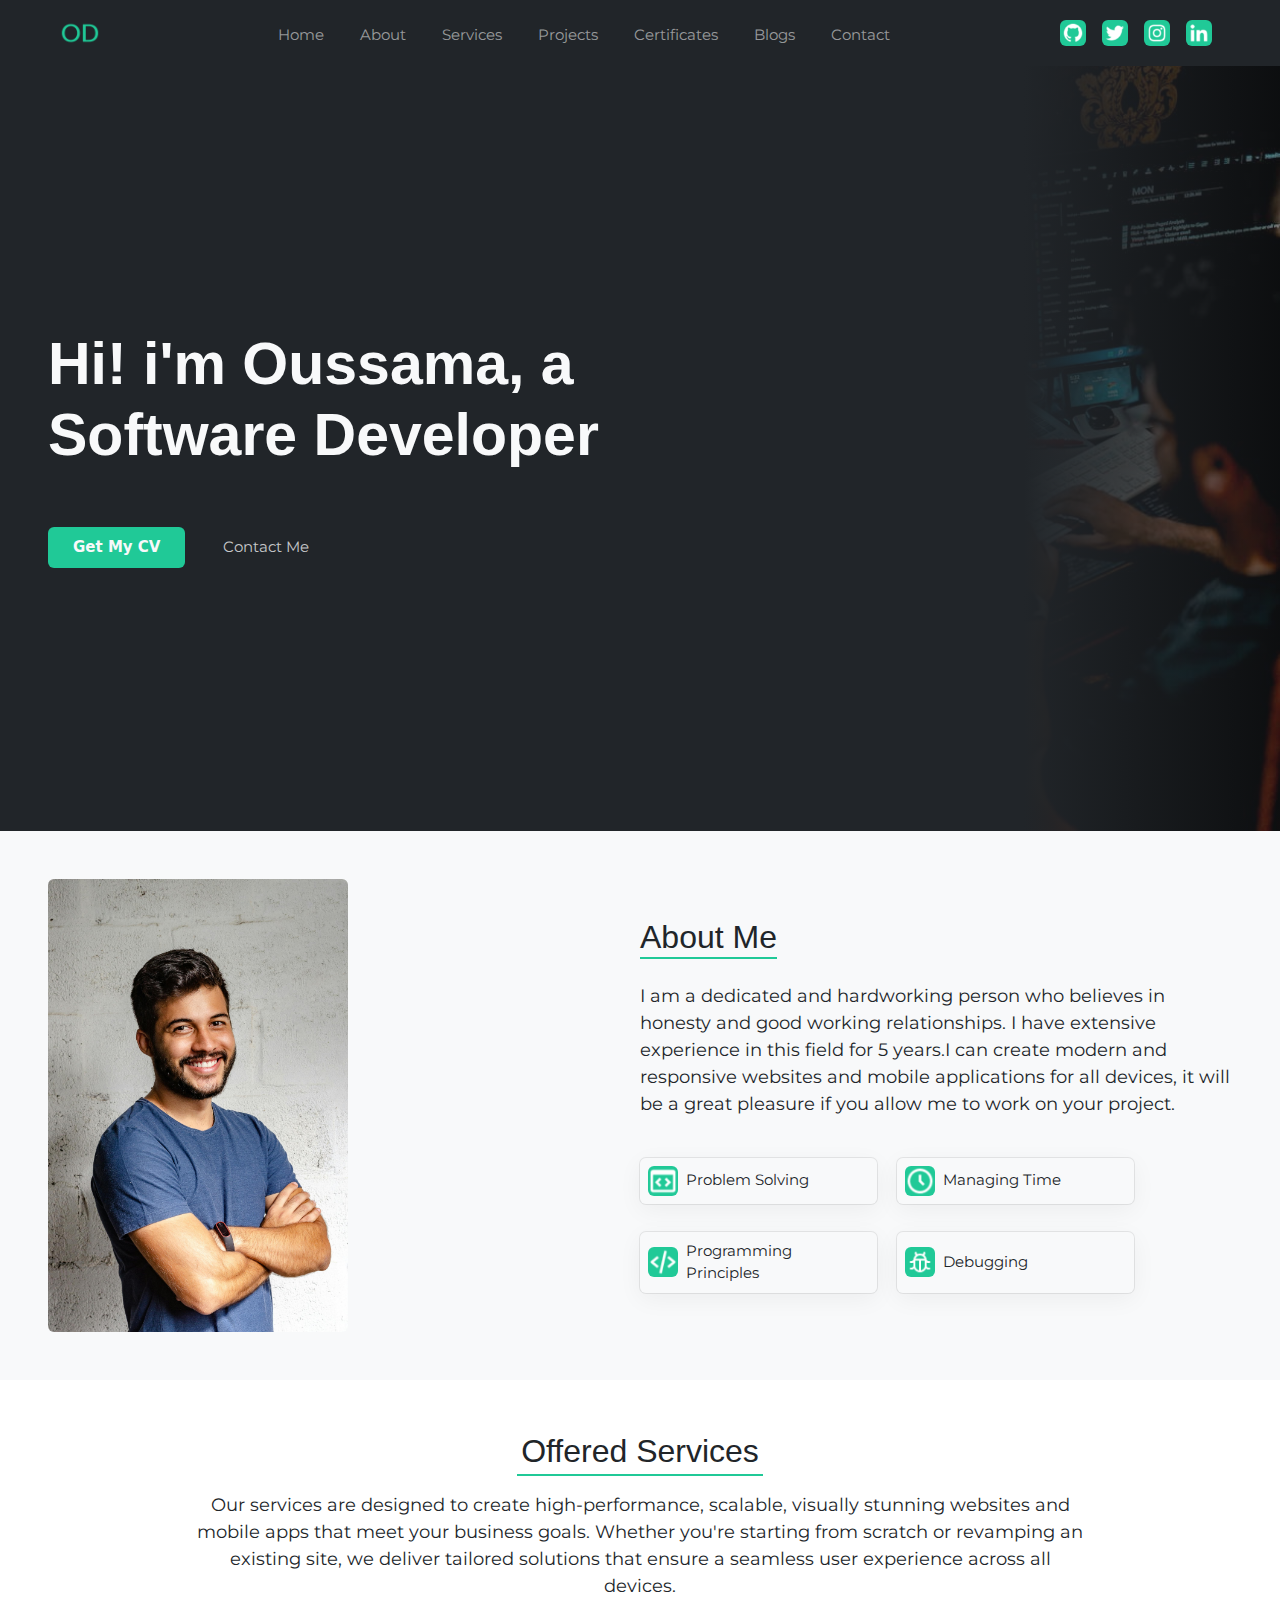
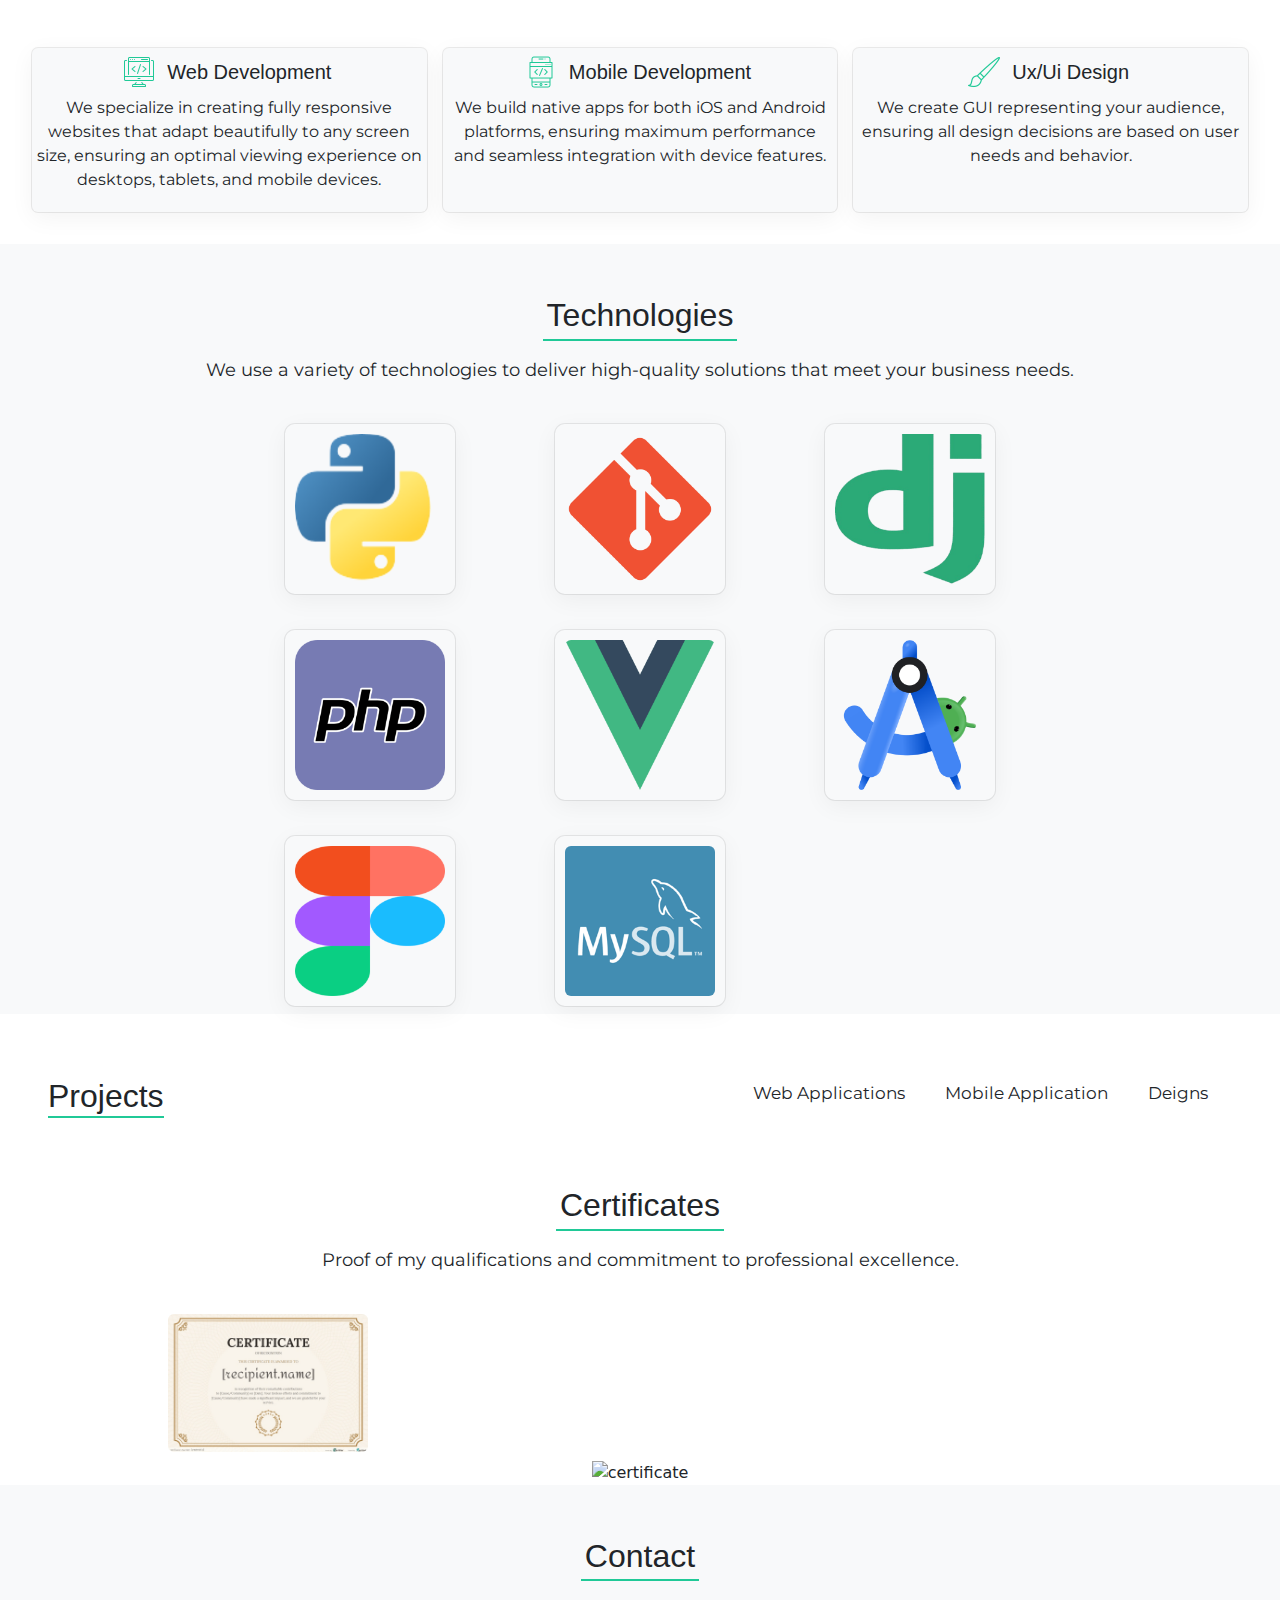
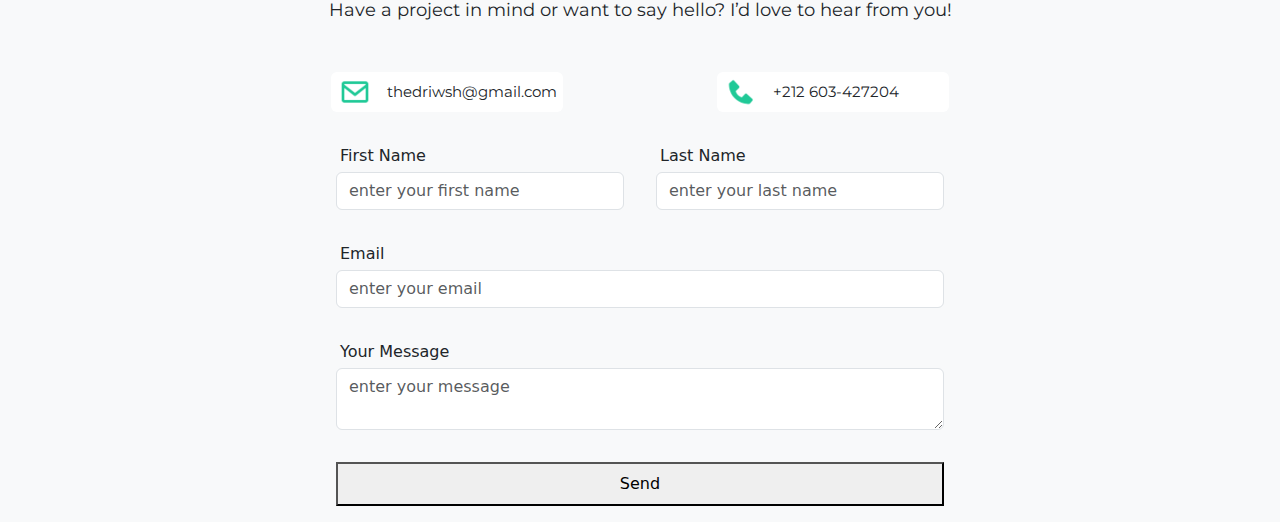
==== index.html @ 721c0c03 "customize some styles to contact section form" ====
<!DOCTYPE html>
<html lang="en" dir="ltr">
<head>
    <meta charset="UTF-8">
    <meta name="viewport" content="width=device-width, initial-scale=1.0">
    <title>Oussama Driouech</title>

    <!-- set a brief summary of a web page’s content -->
    <meta name="auther" content="Oussama Driouech">
    <meta name="description" content="Welcome to my portfolio website. Explore my web development, design, and creative projects. See how I bring ideas to life with modern web technologies and innovative designs.">
    <meta name=" theme-color" content="#24262A">

    <!-- OG meta -->
    <meta property="og:site_name" content="Oussama Driouech" /> <!-- website name -->
	<meta property="og:site" content="" /> <!-- website link -->
	<meta property="og:title" content=""/> <!-- title shown in the actual shared post -->
	<meta property="og:description" content="Welcome to my portfolio website. Explore my web development, design, and creative projects. See how I bring ideas to life with modern web technologies and innovative designs."/> <!-- description shown in the actual shared post -->
	<meta property="og:image" content="" /> <!-- image link, make sure it's jpg -->
	<meta property="og:url" content="" /> <!-- where do you want your post to link to -->
	<meta name="twitter:card" content="summary_large_image"> <!-- to have large image post format in Twitter-->

    <!-- favicon -->
     <link rel="shortcut icon" href="assets/media/icons/favicon.ico" type="image/x-icon">
    <!-- link external files (css , js ..) -->
     <link rel="stylesheet" href="assets/styles/styles.css">
     <link rel="stylesheet" href="assets/styles/bootstrap.css">
</head>
<body >
    
    <header id="header"> <!-- header -->
       <nav id="navBar" class="navbar w-100 navbar-expand-lg navbar-dark bg-dark ps-5 px-5"> <!-- navbar -->
        <div class="container-fluid">
            <a draggable="false" class="navbar-brand" href=""><img draggable="false" width="40" src="assets/media/img/logo.png" alt="logo" srcset=""></a>

            <button class="navbar-toggler" data-bs-toggle="collapse" data-bs-target="#menu-toggle">
                <span class="navbar-toggler-icon"></span>
            </button>

            <div id="menu-toggle" class="navbar-list navbar-collapse collapse">
                <ul class="navbar-nav  m-auto mb-3 mb-lg-0">
                    <li draggable="false" class="nav-item active" aria-current="page"><a draggable="false" class="nav-link" href="#header">home</a></li>
                    <li draggable="false" class="nav-item"><a draggable="false" class="nav-link" href="#about">about</a></li>
                    <li draggable="false" class="nav-item"><a draggable="false" class="nav-link" href="#services">services</a></li>
                    <li draggable="false" class="nav-item"><a draggable="false" class="nav-link" href="#projects">projects</a></li>
                    <li draggable="false" class="nav-item"><a draggable="false" class="nav-link" href="#certificates">certificates</a></li>
                    <li draggable="false" class="nav-item"><a draggable="false" class="nav-link" href="">blogs</a></li>
                    <li draggable="false" class="nav-item"><a draggable="false" class="nav-link" href="">contact</a></li>
                </ul>


                <ul class="navbar-nav">
                    <li class="nav-item"><a draggable="false" target="_blank" class="nav-link" href="https://github.com/driouechoussa"><img class="rounded " width="26" draggable="false"  src="assets/media/icons/github.ico" alt="github"></a></li>
                    <li class="nav-item"><a draggable="false" target="_blank" class="nav-link" href="https://x.com/driouechoussa"><img class="rounded" width="26" draggable="false"  src="assets/media/icons/twitter.ico" alt="twitter"></a></li>
                    <li class="nav-item"><a draggable="false" target="_blank" class="nav-link" href="https://www.instagram.com/driouechoussa/"><img class="rounded" width="26" draggable="false"  src="assets/media/icons/instagram.ico" alt="instagram"></a></li>
                    <li class="nav-item"><a draggable="false" target="_blank" class="nav-link" href="https://www.linkedin.com/in/oussama-driouech-b47799273/"><img class="rounded" width="26" draggable="false"  src="assets/media/icons/linkedin.ico" alt="linkedin"></a></li>
                </ul>
            </div>
        </div>
       </nav>   

       <div class="hero container-fluid d-flex align-items-center ps-5">
        <div class="row h-50 w-50">
            <h1 class="text-light">
                <span class="text-capitalize">hi!</span> i'm <span class="text-capitalize">oussama</span>,
                a <span class="text-capitalize">software developer</span>
            </h1>
            <div class="hero-buttons mt-5">
                <button type="button" class="btn text-light ps-4 px-4 pt-2 pb-2 text-capitalize">get my <span class="text-uppercase">cv</span></button>
                <a draggable="false" href="" class="contact-link ms-4 ps-2 px-4 pt-2 pb-2 text-decoration-none text-capitalize" >contact me</a>
            </div>
        </div>
       </div>
    </header>

    <section id="about" class="container-fluid bg-light  d-flex align-items-center p-5 justify-content-between"> <!-- about section -->
        <div class="pic_cn " >
            <img draggable="false" class="rounded" width="300" src="assets/media/img/overview-photo.png" alt="overview_picture">
        </div>
        <div class="col-6">
          <div class="about-text  ">
            <h3 class="section_title text-capitalize">
                about me
            </h3>
            <p class="pt-3 pb-3">
                 I am a dedicated and hardworking person who believes in honesty and good working relationships. I have extensive experience in this field for 5 years.I can create modern and responsive websites and mobile applications for all devices, it will be a great pleasure if you allow me to work on your project.
            </p>
          </div>

          <div class="skills_cn">
           <div class="skill-card  p-2 mt-2 rounded d-flex align-items-center"><img class="rounded-2" draggable="false" width="30" src="assets/media/icons/code-block.ico" alt="codeblock"><span>problem solving</span></div>
           <div class="skill-card  p-2 mt-2 rounded d-flex align-items-center"><img class="rounded-2" draggable="false" width="30" src="assets/media/icons/time.ico" alt=""><span>managing time</span></div>
           <div class="skill-card  p-2 mt-2 rounded d-flex align-items-center"><img class="rounded-2" draggable="false" width="30" src="assets/media/icons/code.ico" alt="code"><span>programming principles</span></div>
           <div class="skill-card  p-2 mt-2 rounded d-flex align-items-center"><img class="rounded-2" draggable="false" width="30" src="assets/media/icons/debug.ico" alt="debug"><span>debugging</span></div>
          </div>

        </div>
    </section>



    <section class="sevices" id="services"> <!-- services section -->
        <div class="textContent-cn d-flex flex-column align-items-center">
            <h3 class=" mt-3 p-1 text-capitalize text-dark mt-5 mb-3">
                offered services
            </h3>

            <p class="text-dark text-center">
                <span class="text-capitalize">our</span> services are designed to create high-performance, scalable, visually stunning websites and mobile apps that meet your business goals. Whether you're starting from scratch or revamping an existing site, we deliver tailored solutions that ensure a seamless user experience across all devices.
            </p>

        </div>

        <div class="services_cards_cn d-flex m-3 justify-content-center p-2 ">
            <div class="service-card m-2 rounded bg-light ">
                <div class=" d-flex justify-content-center mt-1"><img draggable="false" class="m-1" src="assets/media/img/web.png" alt="web"><h4 class="m-2 text-capitalize">web development</h4></div>
                <p class="text-center p-1">
                    <span class="text-capitalize">we</span> specialize in creating fully responsive websites that adapt beautifully to any screen size, ensuring an optimal viewing experience on desktops, tablets, and mobile devices.
                </p>
            </div>
            <div class="service-card m-2 rounded bg-light">
                <div class=" d-flex justify-content-center mt-1"><img draggable="false" class="m-1" src="assets/media/img/mobile.png" alt="mobile"> <h4 class="m-2 text-capitalize">mobile development</h4></div>
                <p class="text-center p-1">
                    <span class="text-capitalize">we</span> build native apps for both iOS and Android platforms, ensuring maximum performance and seamless integration with device features.
                </p>
            </div>
            <div class="service-card m-2 rounded bg-light">
                <div class=" d-flex justify-content-center mt-1"><img draggable="false" class="m-1" src="assets/media/img/brush.png" alt="brush"> <h4 class="m-2 text-capitalize">ux/ui design</h4></div>
                <p class="text-center p-1">
                    <span class="text-capitalize">we</span> create <span class="text-uppercase">gui</span> representing your audience, ensuring all design decisions are based on user needs and behavior.
                </p>
            </div>
        </div>
    </section>




    <section class="tech_section bg-light d-flex flex-column align-items-center"> <!-- technologies -->
        <div class="textContent-cn w-75 d-flex flex-column align-items-center">
            <h3 class="mt-3 p-1 text-capitalize text-dark mt-5 mb-3">
                technologies
            </h3>
            <p class="text-dark text-center">
              <span class="text-capitalize">we</span> use a variety of technologies to deliver high-quality solutions that meet your business needs.
            </p>
        </div>
        <div class="tecks_list w-75 m-auto  mt-3">
            <div class="tech_element m-2"><img draggable="false" width="150" class="rounded" src="assets/media/img/python.png" alt="tech_logo"></div>
            <div class="tech_element m-2"><img draggable="false" width="150" class="rounded" src="assets/media/img/git.png" alt="tech_logo"></div>
            <div class="tech_element m-2"><img draggable="false" width="150" class="rounded" src="assets/media/img/django.png" alt="tech_logo"></div>
            <div class="tech_element m-2"><img draggable="false" width="150" class="rounded" src="assets/media/img/php.png" alt="tech_logo"></div>
            <div class="tech_element m-2"><img draggable="false" width="150" class="rounded" src="assets/media/img/Vue.js.png" alt="tech_logo"></div>
            <div class="tech_element m-2"><img draggable="false" width="150" class="rounded" src="assets/media/img/Android_Studio.png" alt="tech_logo"></div>
            <div class="tech_element m-2"><img draggable="false" width="150" class="rounded" src="assets/media/img/Figma.png" alt="tech_logo"></div>
            <div class="tech_element m-2"><img draggable="false" width="150" class="rounded" src="assets/media/img/mysql.png" alt="tech_logo"></div>
        </div>
    </section>


    <section class="projects d-flex flex-column align-items-center" id="projects" >
        <div class="project_section_header w-100 d-flex justify-content-between align-items-center ps-5 px-5">
            <h3 class="text-capitalize text-dark ">projects</h3>
             <ul class="d-flex justify-content-between align-items-center p-2">
              <li class="mt-1 mb-1 ms-4 mx-3 text-capitalize"><a class="linkitem" href="#">Web applications</a></li>
              <li class="mt-1 mb-1 ms-4 mx-3 text-capitalize"><a class="linkitem" href="#">mobile application</a></li>
              <li class="mt-1 mb-1 ms-4 mx-3 text-capitalize"><a class="linkitem" href="#">deigns</a></li>
            </ul>
        </div>
        
    </section>


    <section class="cert_section d-flex flex-column align-items-center" id="certificates"> <!-- certificates -->
        <div class="textContent-cn w-75 d-flex flex-column align-items-center">
            <h3 class="mt-3 p-1 text-capitalize text-dark mt-5 mb-3">
                certificates
            </h3>
            <p class="text-dark text-center">
              <span class="text-capitalize">proof</span> of my qualifications and commitment to professional excellence.
            </p>
        </div>
        <div class="cert_list w-75 m-auto  mt-3">
            <div class="cert_element m-2"><img draggable="false" width="200" class="rounded " src="assets/media/img/certificates/cert1.png" alt="cert_cover">
            <h4 class="cert_title"></h4>
            <span class="prouvider"></span>
            </div>
        </div>

        <div class="cert_preview">
            <img data-sert-src="" src="" alt="certificate">
        </div>
    </section>



    <section class="contact_section d-flex flex-column align-items-center bg-light" id="contact"> <!-- certificates -->
        <div class="textContent-cn w-75 d-flex flex-column align-items-center">
            <h3 class="mt-3 p-1 text-capitalize text-dark mt-5 mb-3">
                contact
            </h3>
            <p class="text-dark text-center">
              <span class="text-capitalize">have</span> a project in mind or want to say hello? I’d love to hear from you! 

            </p>
        </div>
        <div class="contact_items_list w-75 m-auto p-3  mt-3 d-flex justify-content-evenly ">
            <div class="email_item w-25 bg-light d-flex align-items-center p-1 rounded bg-white">
                <img draggable="false" class="ps-1" src="assets/media/icons/email.ico" alt="email">
                <a class="text-dark ps-3" href="mailto:thedriwsh@gmail.com">thedriwsh@gmail.com</a>
            </div>
            <div class="email_item w-25 bg-light d-flex align-items-center p-1 rounded bg-white">
                <img draggable="false" class="ps-1" src="assets/media/icons/phone.ico" alt="phone">
                <a class="text-dark ps-3" href="tel:212603427204">+212 603-427204</a>
            </div>
        </div>

        <div class="contact_form w-50 ">
            <form class="d-flex flex-column"  action="" method="post">
                <div class="fullName d-flex flex-row">
                    <div class="form-group w-50 p-3">
                        <label class="ms-1 text-capitalize" for="firstName">first name</label>
                        <input class="form-control mt-1" placeholder="enter your first name" type="text" name="firstName">
                    </div>
        
                    <div class="form-group w-50 p-3">
                        <label class="ms-1 text-capitalize" for="lastName">last name</label>
                        <input class="form-control mt-1" placeholder="enter your last name" type="text" name="lastName">
                    </div>
                </div>

                <div class="form-group p-3">
                    <label class="ms-1 text-capitalize" for="email">email</label>
                    <input class="form-control mt-1" placeholder="enter your email" type="email" name="email">
                </div>

                <div class="form-group p-3">
                    <label class="ms-1 text-capitalize" for="messageText">your message</label>
                    <textarea name="messageText" cols="10" class="form-control mt-1" placeholder="enter your message" id=""></textarea>
                </div>

                <button class="m-3 p-2 text-capitalize" type="submit">send</button>
            </form>
        </div>
    </section>








<!-- \end{code} -->

 

    <script src="assets/js/main.js"></script>
    <script src="assets/js/bootstrap.js"></script>
</body>
</html>
---- assets/styles/styles.css ----
@import url('base.css');
@import url('config.css');

nav {
    z-index: 999;
}

nav .container-fluid .navbar-list ul:first-child li .nav-link {
    margin: 0 10px;
    font-size: 15px;
    font-weight: 600;
    text-transform: capitalize;
} 


nav .container-fluid .navbar-list ul:last-child li .nav-link img {
   
    background-color: var(--Mountain_Meadow);
    padding: 2px;
    
} 

header .hero {
    width: 100%;
    min-height: 85vh;
    background: linear-gradient(to right,var(--Shark) 80%, #21252962), url('../media/img/hero-background.png') no-repeat right;
    background-size: contain;
}


header .hero div .hero-buttons .btn {
   font-size: 15px;
   font-weight: 600;
   background-color:  var(--Mountain_Meadow);
}

header .hero div .hero-buttons .btn:hover {
   background-color: transparent;
   border: 1px solid var(--Mountain_Meadow);
   color: var(--Mountain_Meadow) !important;
  
}

header .hero div .hero-buttons .contact-link {
    color: #C7C8C9;
    transition: all 0.2s;
}


header .hero div .hero-buttons .contact-link:hover {
	color: #ffffff;
}


  @media (max-width: 580px) {
    header .hero div {
        margin: auto;
        width: 100% !important;
        
    }

    header .hero div h1 {
        font-size: 45px !important;
        text-align: center;
    }

    
    header .hero div .hero-buttons {
        display: flex;
        justify-content: center;
    }  
}

@media (min-width: 581px) and (max-width: 756px) {
    header .hero div {
        margin: auto;
        width: 100% !important;
        
    }

    header .hero div h1 {
        font-size: 55px !important;
        text-align: center;
    }

    
    header .hero div .hero-buttons {
        display: flex;
        justify-content: center;
    }
}
  



section div:last-child .about-text .section_title {
   
    display: inline-block;
    border-bottom: 2px solid var(--Mountain_Meadow);
    color: var(--Shark);
    
}



section div:last-child .skills_cn {
    display: grid;
    grid-template-columns: 40% 40%;
    gap: 20px;
}

section div:last-child .skills_cn .skill-card {
    box-shadow: rgba(0, 0, 0, 0.05) 0px 6px 24px 0px, rgba(0, 0, 0, 0.08) 0px 0px 0px 1px;
}

section div:last-child .skills_cn .skill-card img {
    background-color: var(--Mountain_Meadow);
}

section div:last-child .skills_cn .skill-card span {
    font-size: 15px;
    font-weight: 400;
    text-transform: capitalize;
    margin-left: 8px;
    font-family:var(--font_Montserrat) ;
    
}

@media (max-width: 580px) {
    section{
        display: flex;
        flex-direction: column;
        align-items: center;
    }

    section div:last-child .about-text {
        display: flex;
        flex-direction: column;
        padding: 10px;
    }

    section div:last-child .about-text .section_title  {
      text-align: center;
    }

    section div:last-child .about-text p  {
        text-align: center;
    
    }

    section div:last-child .skills_cn {
        grid-template-columns:100%;

    }

  

}

@media (min-width: 581px) and (max-width: 750px) {
    section{
        display: flex;
        flex-direction: column;
        align-items: center;
    }

    section div:last-child .about-text {
        display: flex;
        flex-direction: column;
        padding: 10px;
    }

    section div:last-child .about-text .section_title  {
      text-align: center;
    }

    section div:last-child .about-text p  {
        text-align: center;
        font-size: 20px;
    
    }

    section div:last-child .skills_cn {
        grid-template-columns:100%;

    }

  
}

@media (max-width: 751px) {
    section div:last-child .skills_cn {
        grid-template-columns:55% 55%;

    }

}





.sevices .textContent-cn p {
    max-width: 70%;
}



.sevices .services_cards_cn .service-card {
    width: 60%;
    box-shadow: rgba(0, 0, 0, 0.05) 0px 6px 24px 0px, rgba(0, 0, 0, 0.08) 0px 0px 0px 1px;
    
}

.sevices .services_cards_cn .service-card p{
    font-size: 16px !important;
    
}



@media (max-width: 580px) {
    .sevices .services_cards_cn {
       display: flex;
       flex-direction: column;
       align-items: center;
    }

    .sevices .services_cards_cn .service-card p {
        font-size: 14px !important;
     }

     .sevices .services_cards_cn .service-card div h4 {
        font-size: 17px !important;
     }
 

}

@media (min-width: 581px) and (max-width: 750px) {
    .sevices .services_cards_cn {
        display: flex;
        flex-direction: column;
        align-items: center;
     }
 
     .sevices .services_cards_cn .service-card p {
         font-size: 16px !important;
      }
 
      .sevices .services_cards_cn .service-card div h4 {
         font-size: 18px !important;
      }
  
}

@media (min-width: 751px) and (max-width: 950px) {
     .sevices .services_cards_cn .service-card p {
         font-size: 14px !important;
      }
 
      .sevices .services_cards_cn .service-card div h4 {
         font-size: 17px !important;
      }
}



.tech_section .tecks_list  {
    display: grid;
    grid-template-columns: 250px 250px 250px 250px;
    gap: 20px;
    justify-items: center;
    justify-content: center;
}

.tech_section .tecks_list .tech_element{
    background-color:transparent;
    display: flex;
   justify-content: center;
   border-radius: 10px;
   padding: 10px;
   box-shadow: rgba(0, 0, 0, 0.05) 0px 6px 24px 0px, rgba(0, 0, 0, 0.08) 0px 0px 0px 1px;
}


@media (max-width: 580px) {
    .tech_section .tecks_list  {
        grid-template-columns: 250px;
        gap: 20px;
    }
 

}

@media (min-width: 581px) and (max-width: 750px) {
    .tech_section .tecks_list  {
        grid-template-columns: 250px;
        gap: 20px;
    }
}

@media (min-width: 751px) and (max-width: 950px) {
    .tech_section .tecks_list  {
        grid-template-columns: 250px 250px 250px;
        gap: 20px;
    }
    
}


@media (min-width: 951px) and (max-width: 1335px) {
    .tech_section .tecks_list  {

        grid-template-columns: 250px 250px 250px;
        gap: 20px;
    }
    
}


.projects .project_section_header {
    margin-top: 55px;
}

.projects .project_section_header ul li .linkitem {
    color: var(--Shark);
    font-size: 17px !important;
}
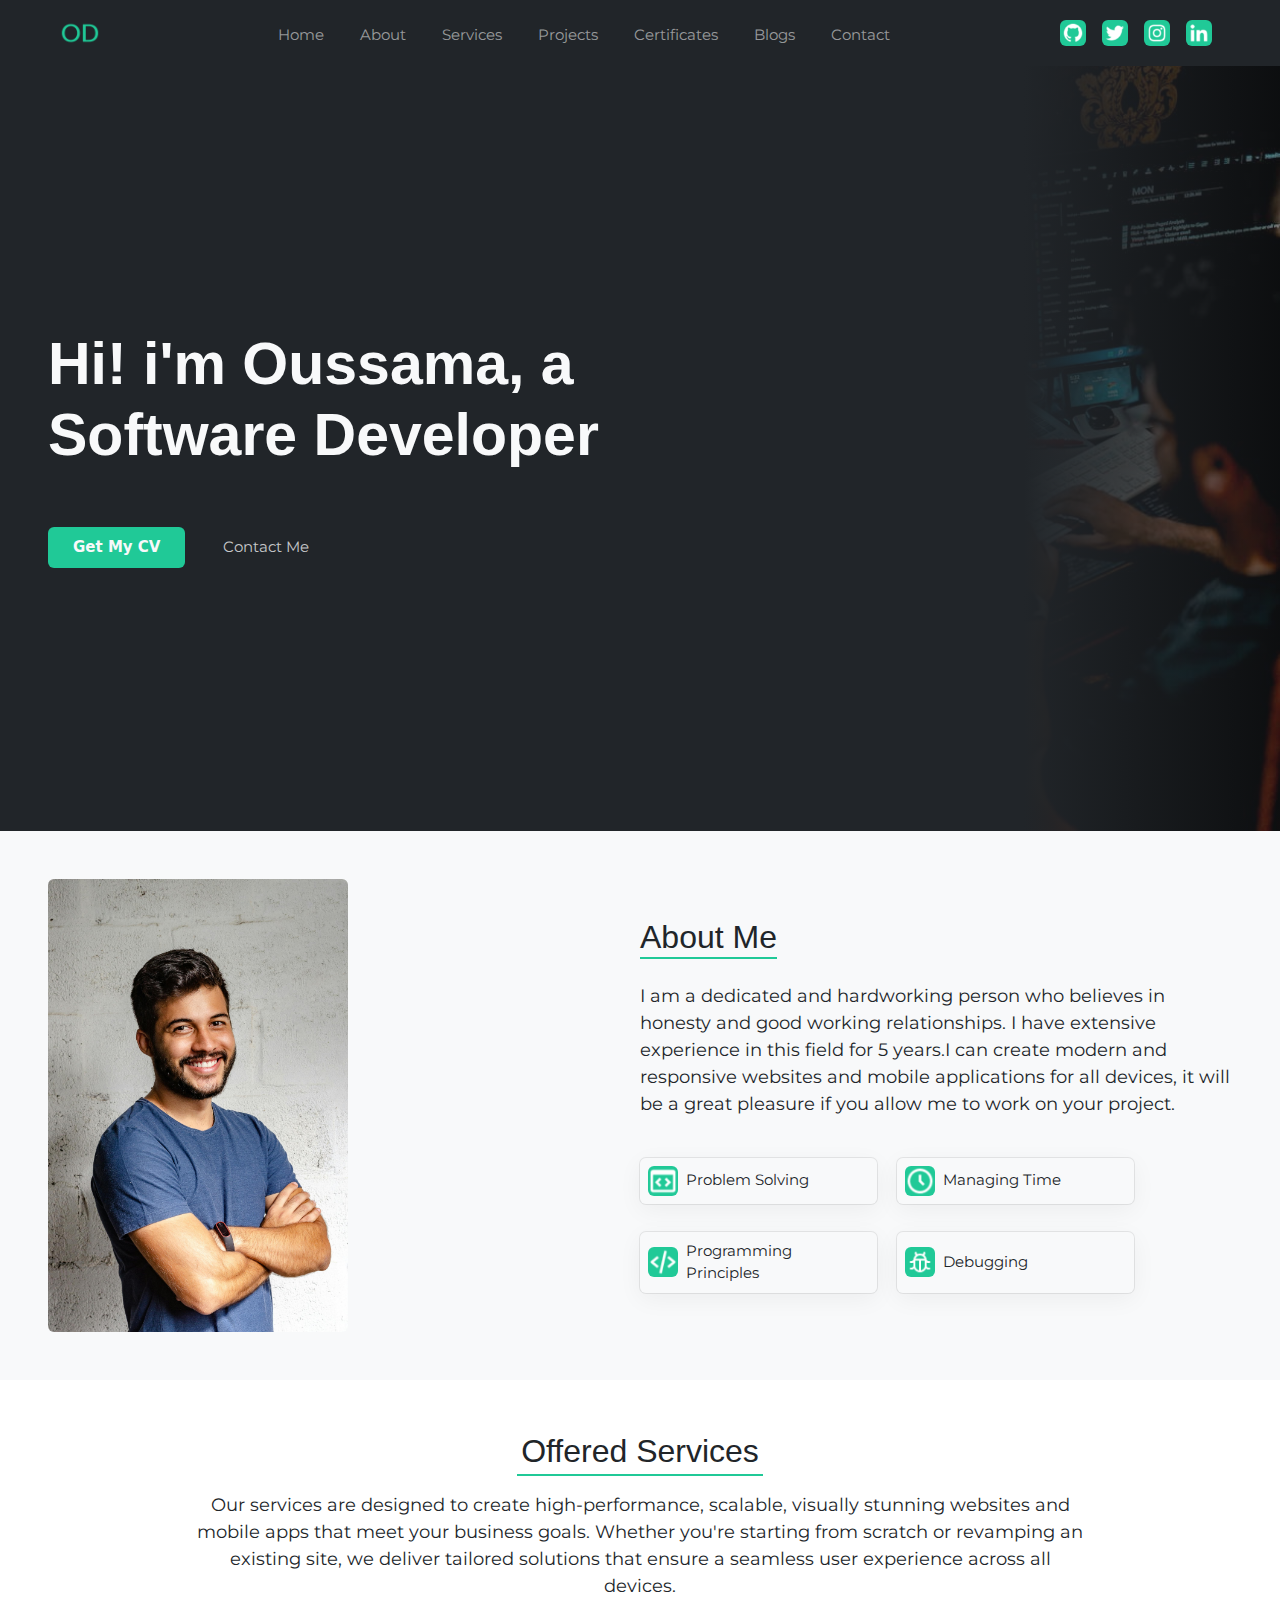
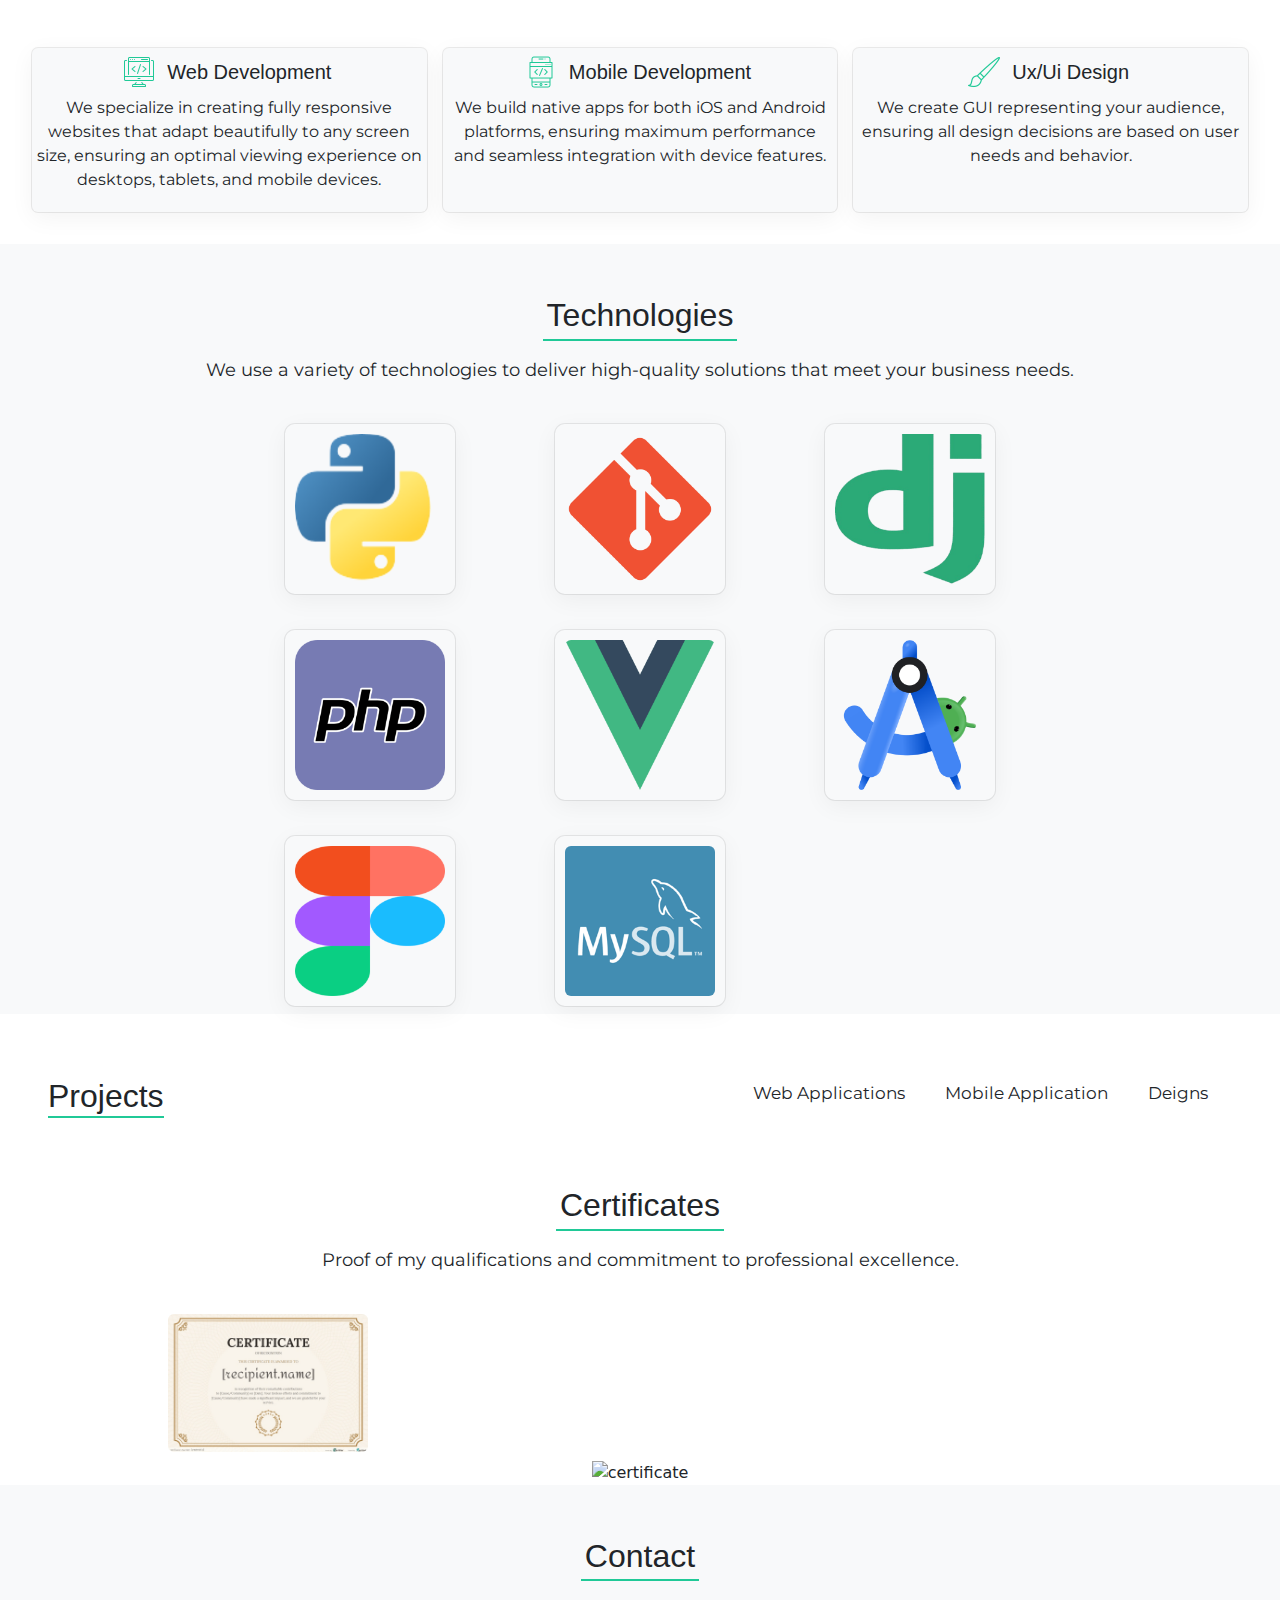
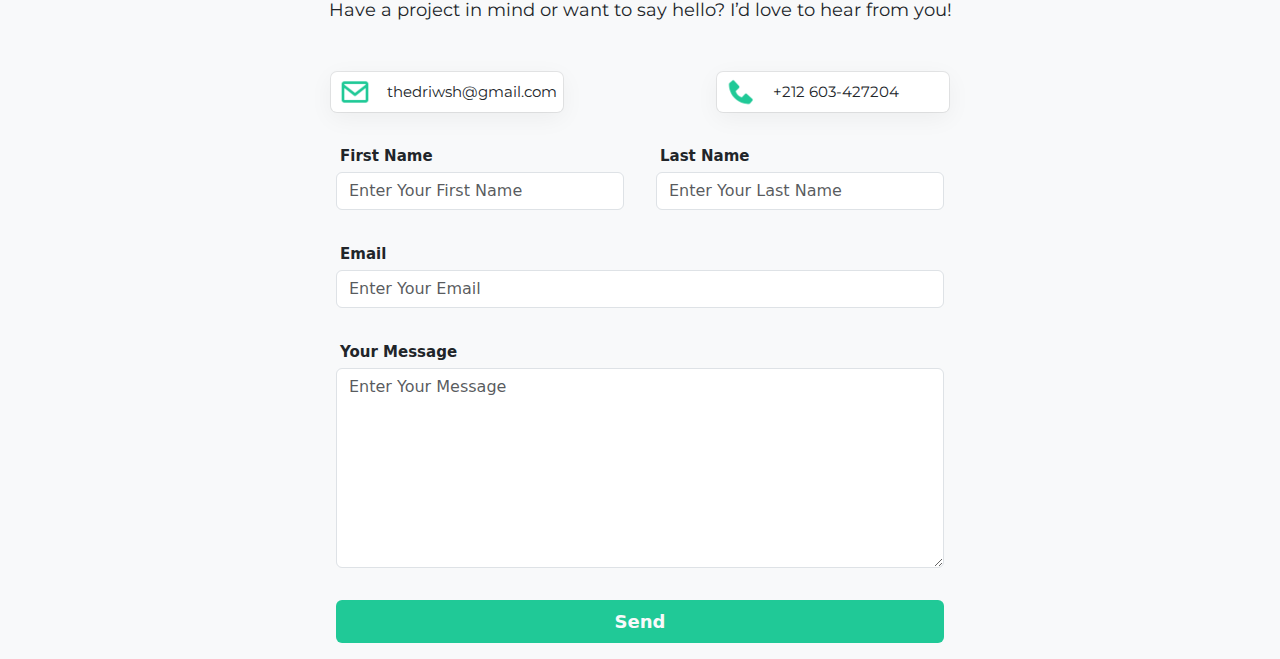
==== commit 0f645f53: "update some styles" ====
--- a/index.html
+++ b/index.html
@@ -238,7 +238,7 @@
                     <textarea name="messageText" cols="10" class="form-control mt-1" placeholder="enter your message" id=""></textarea>
                 </div>
 
-                <button class="m-3 p-2 text-capitalize" type="submit">send</button>
+                <button class="m-3 p-2 text-capitalize text-light rounded" type="submit">send</button>
             </form>
         </div>
     </section>
--- a/assets/styles/styles.css
+++ b/assets/styles/styles.css
@@ -329,3 +329,26 @@
 }
 
 
+
+.contact_section .contact_items_list div:first-child , .contact_section .contact_items_list div:last-child {
+    box-shadow: rgba(0, 0, 0, 0.05) 0px 6px 24px 0px, rgba(0, 0, 0, 0.08) 0px 0px 0px 1px;
+}
+
+
+
+
+input::placeholder , textarea::placeholder {
+    text-transform: capitalize;
+}
+
+
+textarea{
+    height:200px ;
+}
+
+button[type="submit"] {
+    background-color: var(--Mountain_Meadow);
+    font-size: 18px;
+    font-weight: 600;
+    border: none;
+}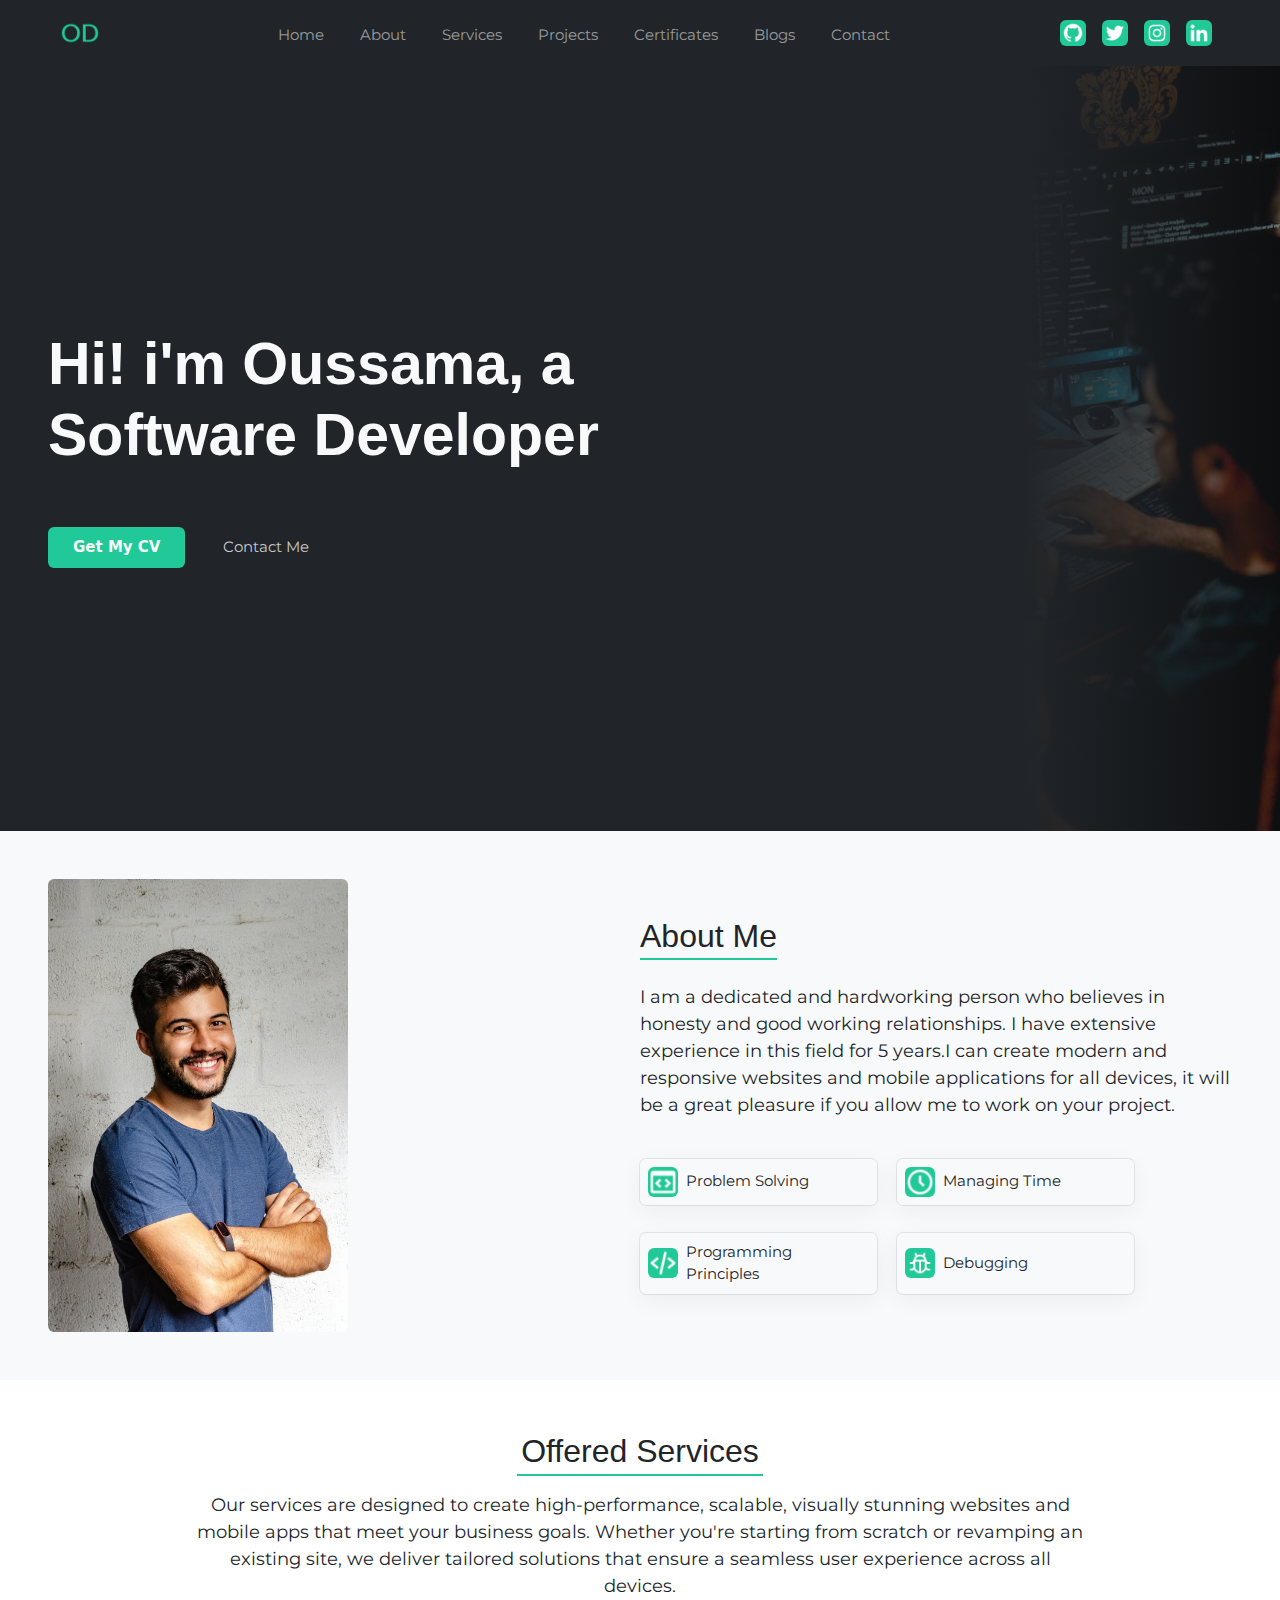
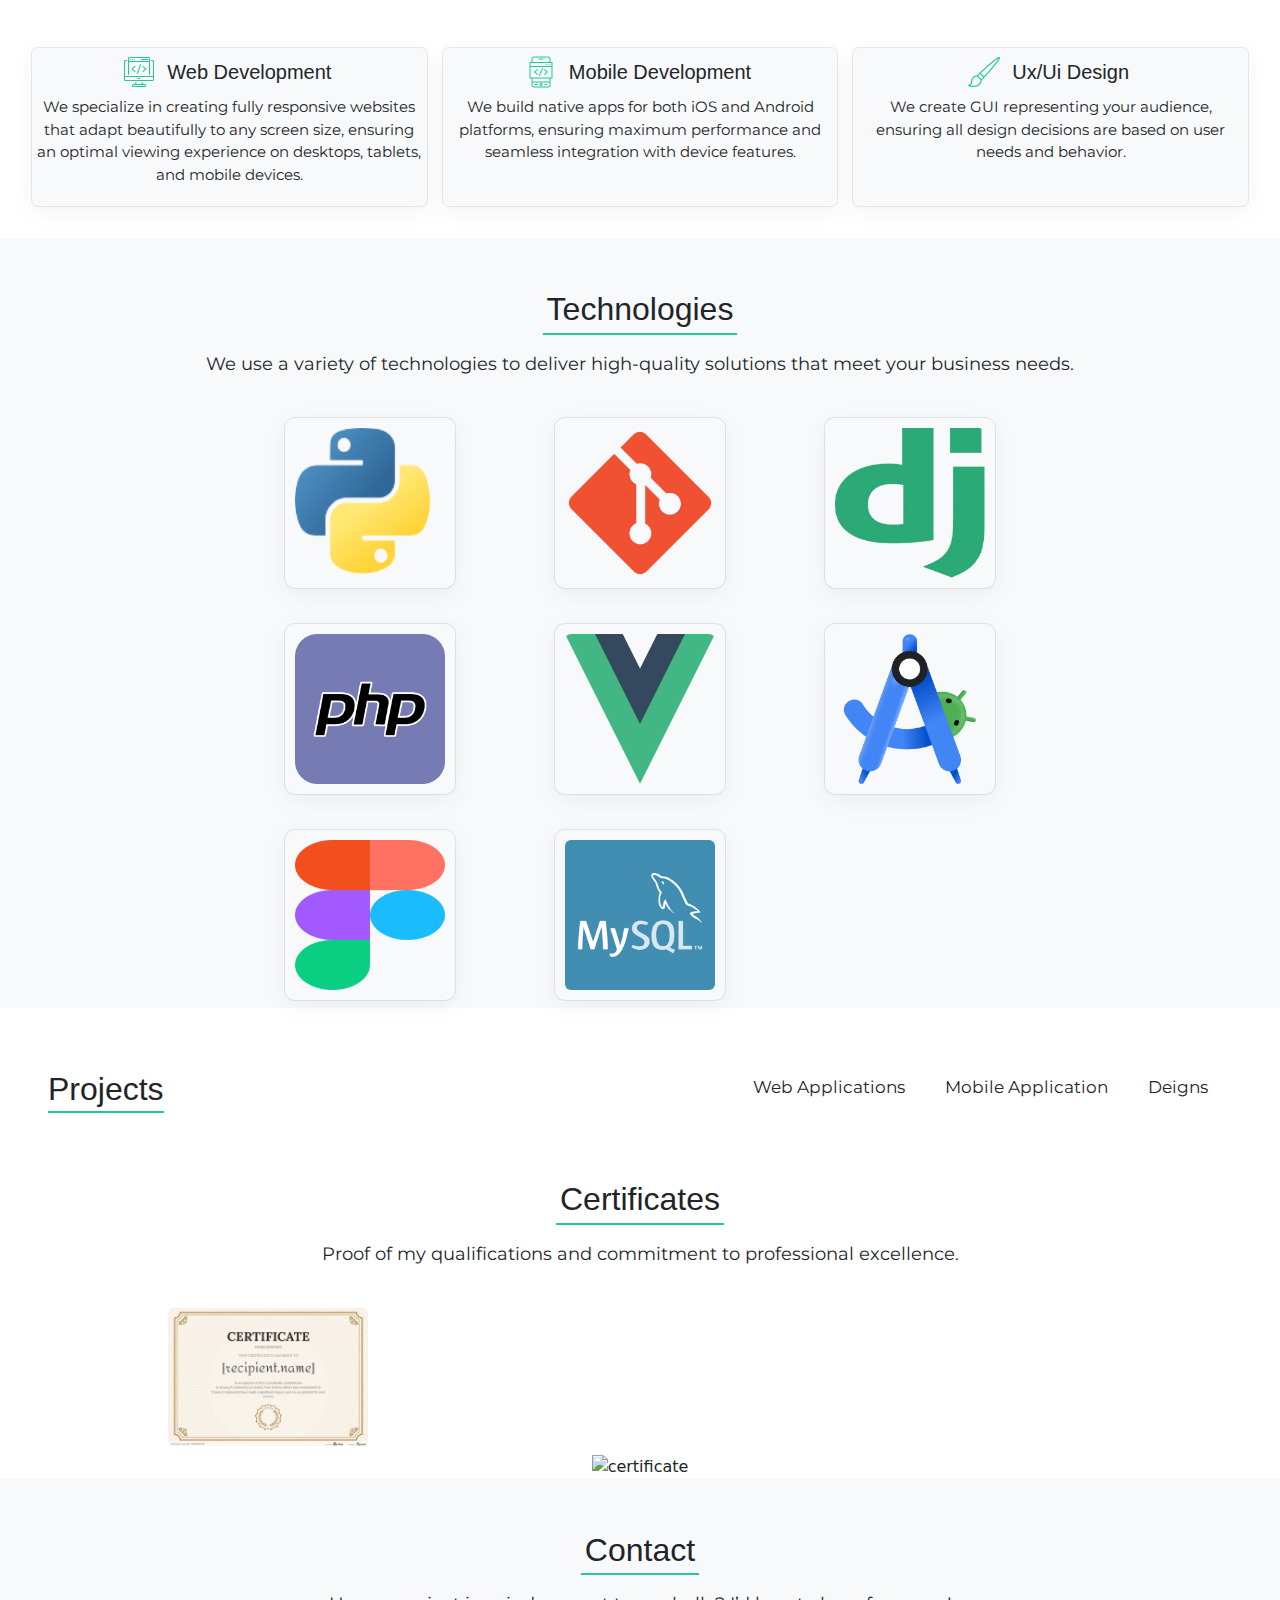
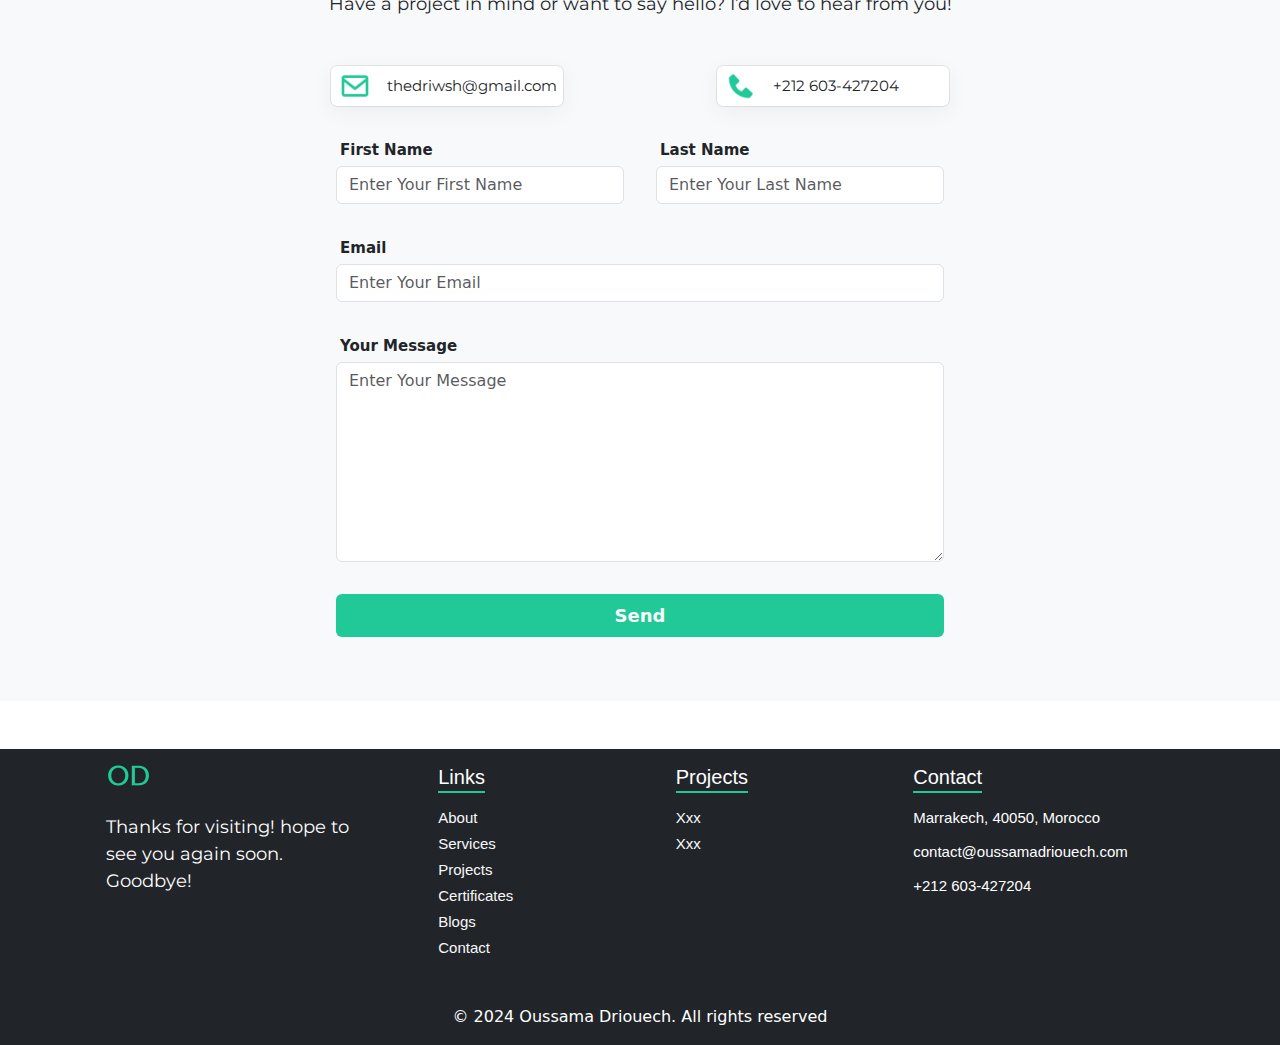
==== commit 3af0f3d3: "add footer and some links" ====
--- a/index.html
+++ b/index.html
@@ -44,7 +44,7 @@
                     <li draggable="false" class="nav-item"><a draggable="false" class="nav-link" href="#projects">projects</a></li>
                     <li draggable="false" class="nav-item"><a draggable="false" class="nav-link" href="#certificates">certificates</a></li>
                     <li draggable="false" class="nav-item"><a draggable="false" class="nav-link" href="">blogs</a></li>
-                    <li draggable="false" class="nav-item"><a draggable="false" class="nav-link" href="">contact</a></li>
+                    <li draggable="false" class="nav-item"><a draggable="false" class="nav-link" href="#contact">contact</a></li>
                 </ul>
 
 
@@ -66,7 +66,7 @@
             </h1>
             <div class="hero-buttons mt-5">
                 <button type="button" class="btn text-light ps-4 px-4 pt-2 pb-2 text-capitalize">get my <span class="text-uppercase">cv</span></button>
-                <a draggable="false" href="" class="contact-link ms-4 ps-2 px-4 pt-2 pb-2 text-decoration-none text-capitalize" >contact me</a>
+                <a draggable="false" href="#contact" class="contact-link ms-4 ps-2 px-4 pt-2 pb-2 text-decoration-none text-capitalize" >contact me</a>
             </div>
         </div>
        </div>
@@ -78,7 +78,7 @@
         </div>
         <div class="col-6">
           <div class="about-text  ">
-            <h3 class="section_title text-capitalize">
+            <h3 class="section_title text-capitalize heading_underLine">
                 about me
             </h3>
             <p class="pt-3 pb-3">
@@ -100,7 +100,7 @@
 
     <section class="sevices" id="services"> <!-- services section -->
         <div class="textContent-cn d-flex flex-column align-items-center">
-            <h3 class=" mt-3 p-1 text-capitalize text-dark mt-5 mb-3">
+            <h3 class=" mt-3 p-1 text-capitalize text-dark mt-5 mb-3 heading_underLine">
                 offered services
             </h3>
 
@@ -137,7 +137,7 @@
 
     <section class="tech_section bg-light d-flex flex-column align-items-center"> <!-- technologies -->
         <div class="textContent-cn w-75 d-flex flex-column align-items-center">
-            <h3 class="mt-3 p-1 text-capitalize text-dark mt-5 mb-3">
+            <h3 class="mt-3 p-1 text-capitalize text-dark mt-5 mb-3 heading_underLine">
                 technologies
             </h3>
             <p class="text-dark text-center">
@@ -159,7 +159,7 @@
 
     <section class="projects d-flex flex-column align-items-center" id="projects" >
         <div class="project_section_header w-100 d-flex justify-content-between align-items-center ps-5 px-5">
-            <h3 class="text-capitalize text-dark ">projects</h3>
+            <h3 class="text-capitalize text-dark heading_underLine">projects</h3>
              <ul class="d-flex justify-content-between align-items-center p-2">
               <li class="mt-1 mb-1 ms-4 mx-3 text-capitalize"><a class="linkitem" href="#">Web applications</a></li>
               <li class="mt-1 mb-1 ms-4 mx-3 text-capitalize"><a class="linkitem" href="#">mobile application</a></li>
@@ -172,7 +172,7 @@
 
     <section class="cert_section d-flex flex-column align-items-center" id="certificates"> <!-- certificates -->
         <div class="textContent-cn w-75 d-flex flex-column align-items-center">
-            <h3 class="mt-3 p-1 text-capitalize text-dark mt-5 mb-3">
+            <h3 class="mt-3 p-1 text-capitalize text-dark mt-5 mb-3 heading_underLine">
                 certificates
             </h3>
             <p class="text-dark text-center">
@@ -195,7 +195,7 @@
 
     <section class="contact_section d-flex flex-column align-items-center bg-light" id="contact"> <!-- certificates -->
         <div class="textContent-cn w-75 d-flex flex-column align-items-center">
-            <h3 class="mt-3 p-1 text-capitalize text-dark mt-5 mb-3">
+            <h3 class="mt-3 p-1 text-capitalize text-dark mt-5 mb-3 heading_underLine">
                 contact
             </h3>
             <p class="text-dark text-center">
@@ -214,7 +214,7 @@
             </div>
         </div>
 
-        <div class="contact_form w-50 ">
+        <div class="contact_form w-50 mb-5">
             <form class="d-flex flex-column"  action="" method="post">
                 <div class="fullName d-flex flex-row">
                     <div class="form-group w-50 p-3">
@@ -235,7 +235,7 @@
 
                 <div class="form-group p-3">
                     <label class="ms-1 text-capitalize" for="messageText">your message</label>
-                    <textarea name="messageText" cols="10" class="form-control mt-1" placeholder="enter your message" id=""></textarea>
+                    <textarea name="messageText" cols="10" class="form-control mt-1 " placeholder="enter your message" id=""></textarea>
                 </div>
 
                 <button class="m-3 p-2 text-capitalize text-light rounded" type="submit">send</button>
@@ -244,6 +244,80 @@
     </section>
 
 
+
+
+
+
+
+
+
+
+
+
+
+    <!-- Footer -->
+    <footer class="text-center text-lg-start text-white bg-dark">
+      <!-- Section: Links  -->
+      <section class="">
+        <div class="container text-center text-md-start mt-5">
+          <!-- Grid row -->
+          <div class="row mt-3">
+            <!-- Grid column -->
+            <div class="col-md-3 col-lg-4 col-xl-3 mx-auto mb-4">
+              <!-- Content -->
+              <img class="mt-1 mb-3" width="45" src="assets/media/img/logo.png" alt="logo">
+             
+              <p>
+                <span class="text-capitalize">thanks</span> for visiting! hope to see you again soon. <span class="text-capitalize">g</span>oodbye!
+                
+              </p>
+            </div>
+            <!-- Grid column -->
+            <!-- Grid column -->
+            <div class="col-md-2 col-lg-2 col-xl-2 mx-auto mb-4">
+              <!-- Links -->
+              <h4 class="heading text-capitalize mt-3 mb-3 heading_underLine">links</h4>
+                <a href="#about"><h5 class="text-light text-capitalize">about</h5></a>
+                <a href="#services"><h5 class="text-light text-capitalize">services</h5></a>
+                <a href="#projects"><h5 class="text-light text-capitalize">projects</h5></a>
+                <a href="#certificates"><h5 class="text-light text-capitalize">certificates</h5></a>
+                <a href="#blogs"><h5 class="text-light text-capitalize">blogs</h5></a>
+                <a href="#contact"><h5 class="text-light text-capitalize">contact</h5></a>
+            </div>
+            <!-- Grid column -->
+  
+            <!-- Grid column -->
+            <div class="col-md-3 col-lg-2 col-xl-2 mx-auto mb-4">
+              <!-- Links -->
+              <h4 class="heading text-capitalize mt-3 mb-3 heading_underLine">projects</h4>
+              <a href=""><h5 class="text-light text-capitalize">xxx</h5></a>
+                <a href=""><h5 class="text-light text-capitalize">xxx</h5></a>
+                
+            </div>
+            <!-- Grid column -->
+            <!-- Grid column -->
+            <div class="contact_link_cn col-md-4 col-lg-3 col-xl-3 mx-auto mb-md-0 mb-4">
+              <!-- Links -->
+              <h4 class="heading text-capitalize mt-3 mb-3 heading_underLine">contact</h4>
+              <h5 class="text-capitalize mb-1">marrakech, 40050, morocco</h5>
+              <h5 class="mt-3">contact@oussamadriouech.com</h5>
+              <h5 class="mt-3">+212 603-427204</h5>
+            </div>
+            <!-- Grid column -->
+          </div>
+          <!-- Grid row -->
+        </div>
+      </section>
+      <!-- Section: Links  -->
+  
+      <!-- Copyright -->
+      <div class="text-center p-3">
+        © 2024 Oussama Driouech. All rights reserved
+      </div>
+      <!-- Copyright -->
+    </footer>
+    <!-- Footer -->
+  
 
 
 
--- a/assets/styles/styles.css
+++ b/assets/styles/styles.css
@@ -7,7 +7,7 @@
 
 nav .container-fluid .navbar-list ul:first-child li .nav-link {
     margin: 0 10px;
-    font-size: 15px;
+    font-size: var(--fs_Small);
     font-weight: 600;
     text-transform: capitalize;
 } 
@@ -93,13 +93,7 @@
 
 
 
-section div:last-child .about-text .section_title {
-   
-    display: inline-block;
-    border-bottom: 2px solid var(--Mountain_Meadow);
-    color: var(--Shark);
-    
-}
+
 
 
 
@@ -110,7 +104,7 @@
 }
 
 section div:last-child .skills_cn .skill-card {
-    box-shadow: rgba(0, 0, 0, 0.05) 0px 6px 24px 0px, rgba(0, 0, 0, 0.08) 0px 0px 0px 1px;
+    box-shadow: var(--ComponentShadow);
 }
 
 section div:last-child .skills_cn .skill-card img {
@@ -118,7 +112,7 @@
 }
 
 section div:last-child .skills_cn .skill-card span {
-    font-size: 15px;
+    font-size: var(--fs_Small);
     font-weight: 400;
     text-transform: capitalize;
     margin-left: 8px;
@@ -208,12 +202,12 @@
 
 .sevices .services_cards_cn .service-card {
     width: 60%;
-    box-shadow: rgba(0, 0, 0, 0.05) 0px 6px 24px 0px, rgba(0, 0, 0, 0.08) 0px 0px 0px 1px;
+    box-shadow: var(--ComponentShadow);
     
 }
 
 .sevices .services_cards_cn .service-card p{
-    font-size: 16px !important;
+    font-size: var(--fs_Small) !important;
     
 }
 
@@ -245,11 +239,11 @@
      }
  
      .sevices .services_cards_cn .service-card p {
-         font-size: 16px !important;
+         font-size: var(--fs_Small) !important;
       }
  
       .sevices .services_cards_cn .service-card div h4 {
-         font-size: 18px !important;
+         font-size: var(--fs_Normal) !important;
       }
   
 }
@@ -280,7 +274,7 @@
    justify-content: center;
    border-radius: 10px;
    padding: 10px;
-   box-shadow: rgba(0, 0, 0, 0.05) 0px 6px 24px 0px, rgba(0, 0, 0, 0.08) 0px 0px 0px 1px;
+   box-shadow: var(--ComponentShadow);
 }
 
 
@@ -331,7 +325,7 @@
 
 
 .contact_section .contact_items_list div:first-child , .contact_section .contact_items_list div:last-child {
-    box-shadow: rgba(0, 0, 0, 0.05) 0px 6px 24px 0px, rgba(0, 0, 0, 0.08) 0px 0px 0px 1px;
+    box-shadow: var(--ComponentShadow);
 }
 
 
@@ -340,6 +334,8 @@
 input::placeholder , textarea::placeholder {
     text-transform: capitalize;
 }
+
+
 
 
 textarea{
@@ -351,4 +347,11 @@
     font-size: 18px;
     font-weight: 600;
     border: none;
-}+}
+
+button[type="submit"]:hover {
+    background-color: var(--Mountain_Meadow_op);
+}
+
+
+
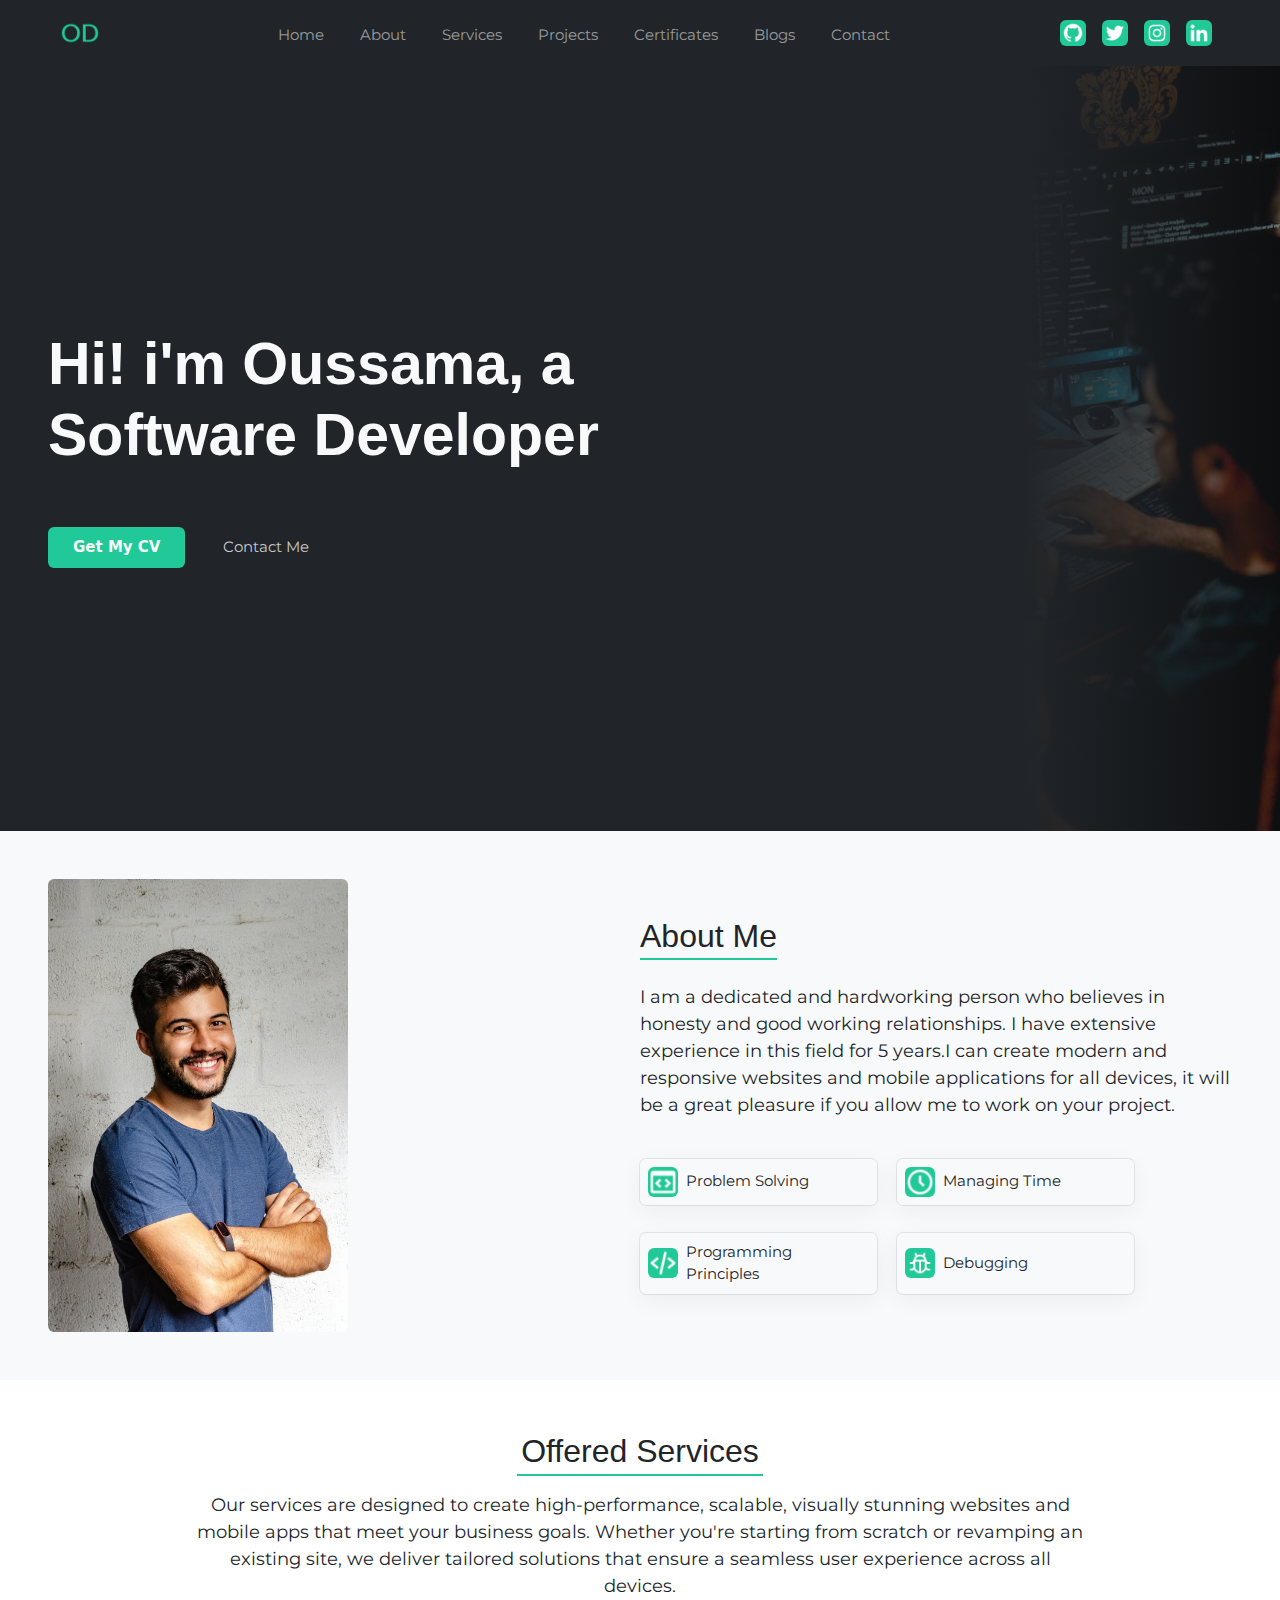
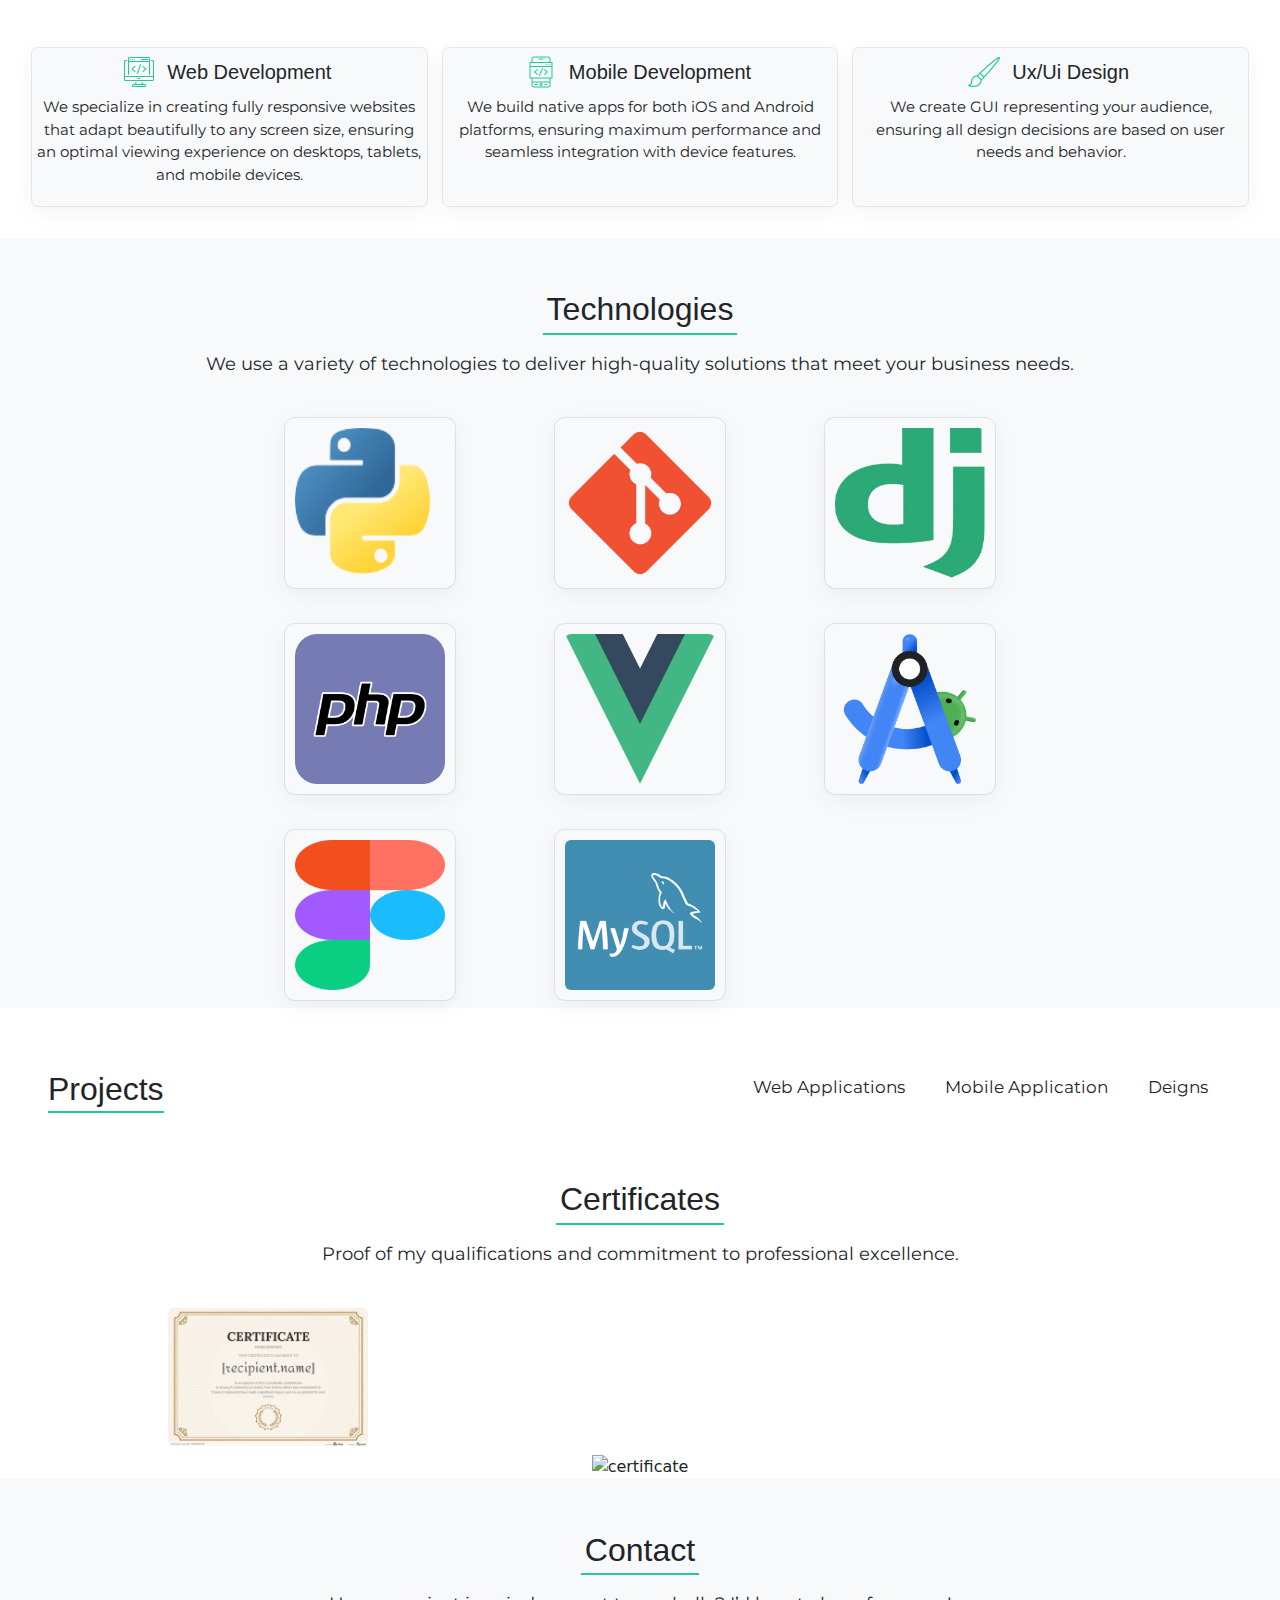
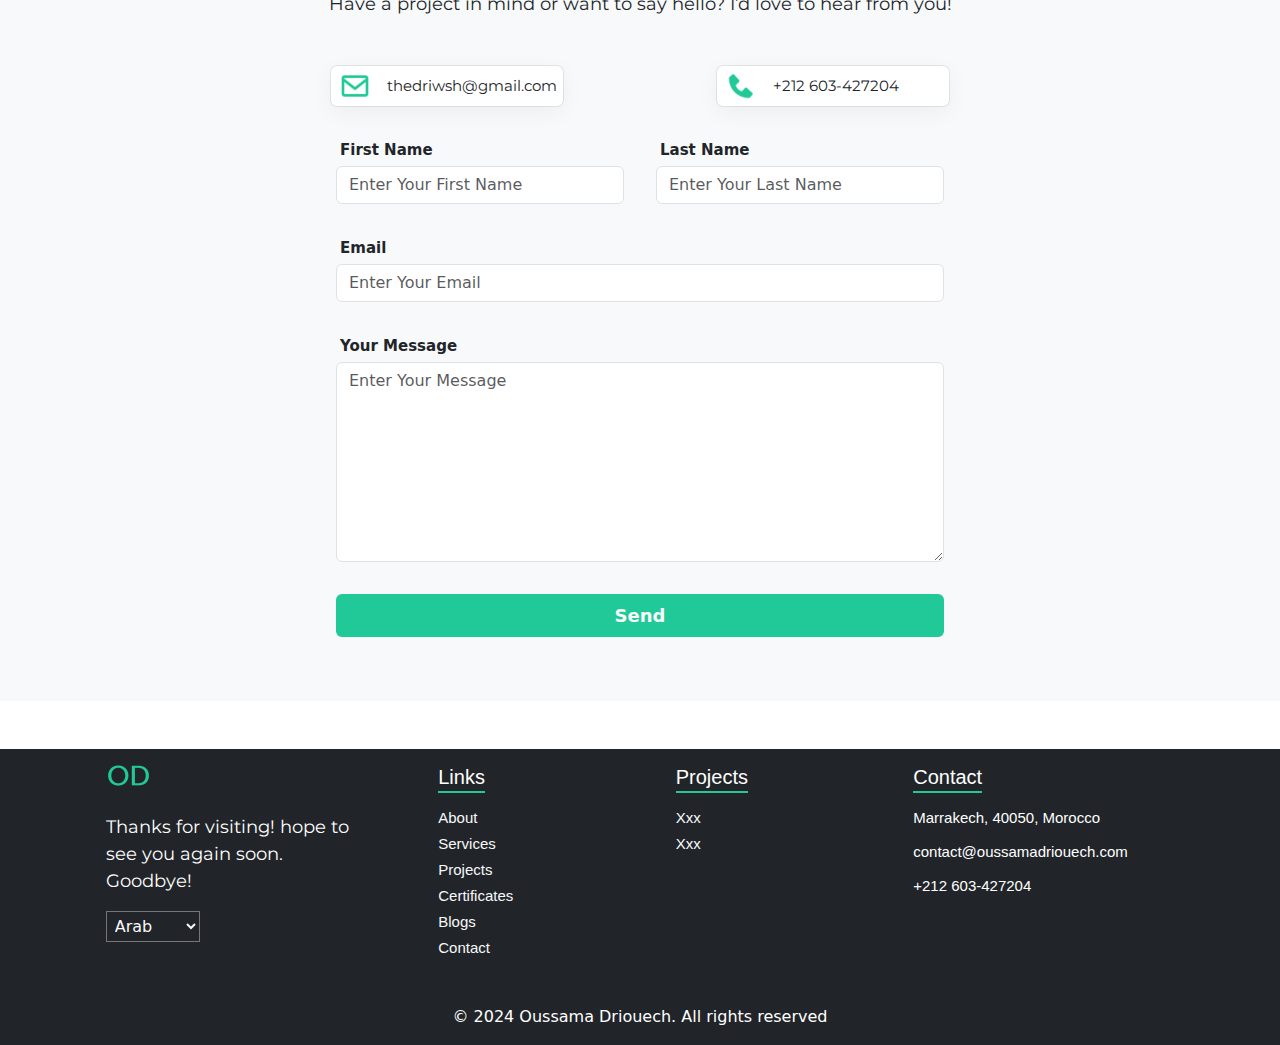
==== commit 9967559a: "add language select option" ====
--- a/index.html
+++ b/index.html
@@ -271,6 +271,14 @@
                 <span class="text-capitalize">thanks</span> for visiting! hope to see you again soon. <span class="text-capitalize">g</span>oodbye!
                 
               </p>
+
+              <select class="bg-dark p-1 text-capitalize text-light" name="" id="">
+                <option value="">arab</option>
+                <option value="">english</option>
+                <option value="">spanish</option>
+                <option value="">french</option>
+              </select>
+              
             </div>
             <!-- Grid column -->
             <!-- Grid column -->
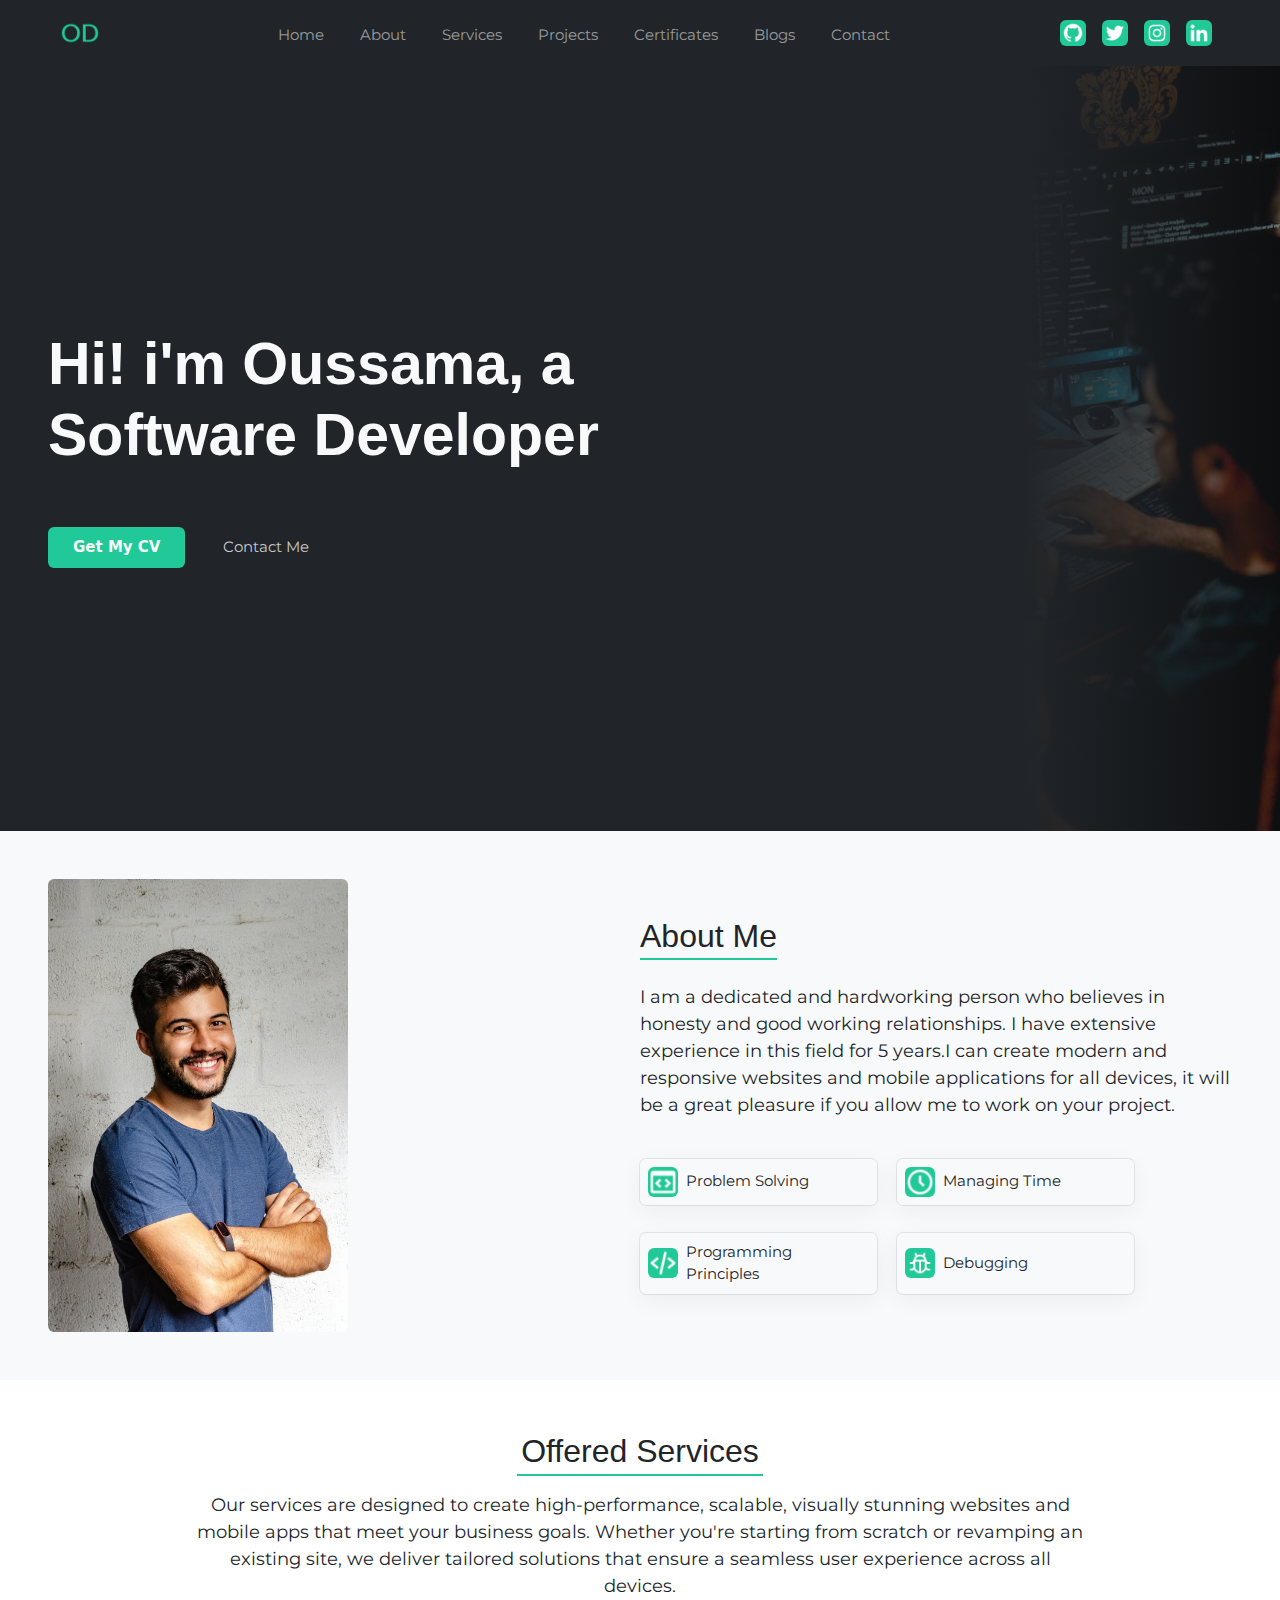
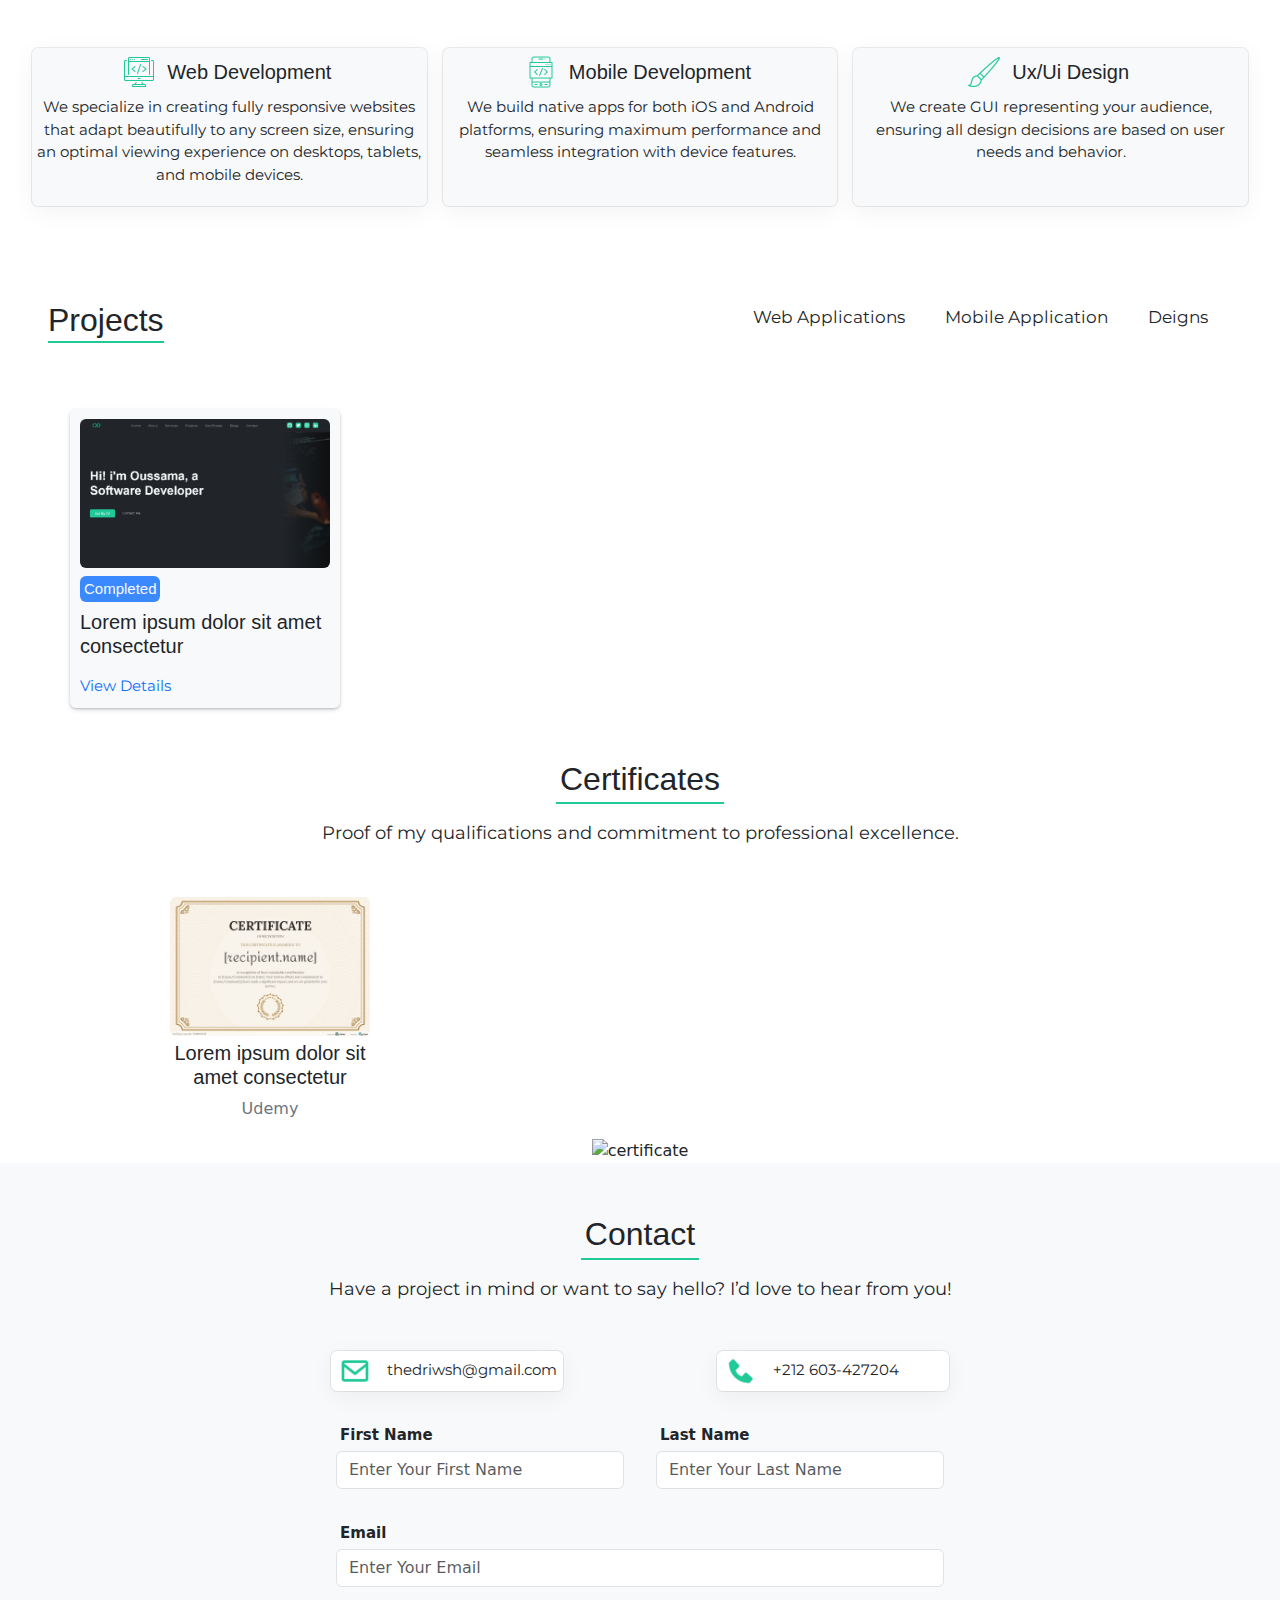
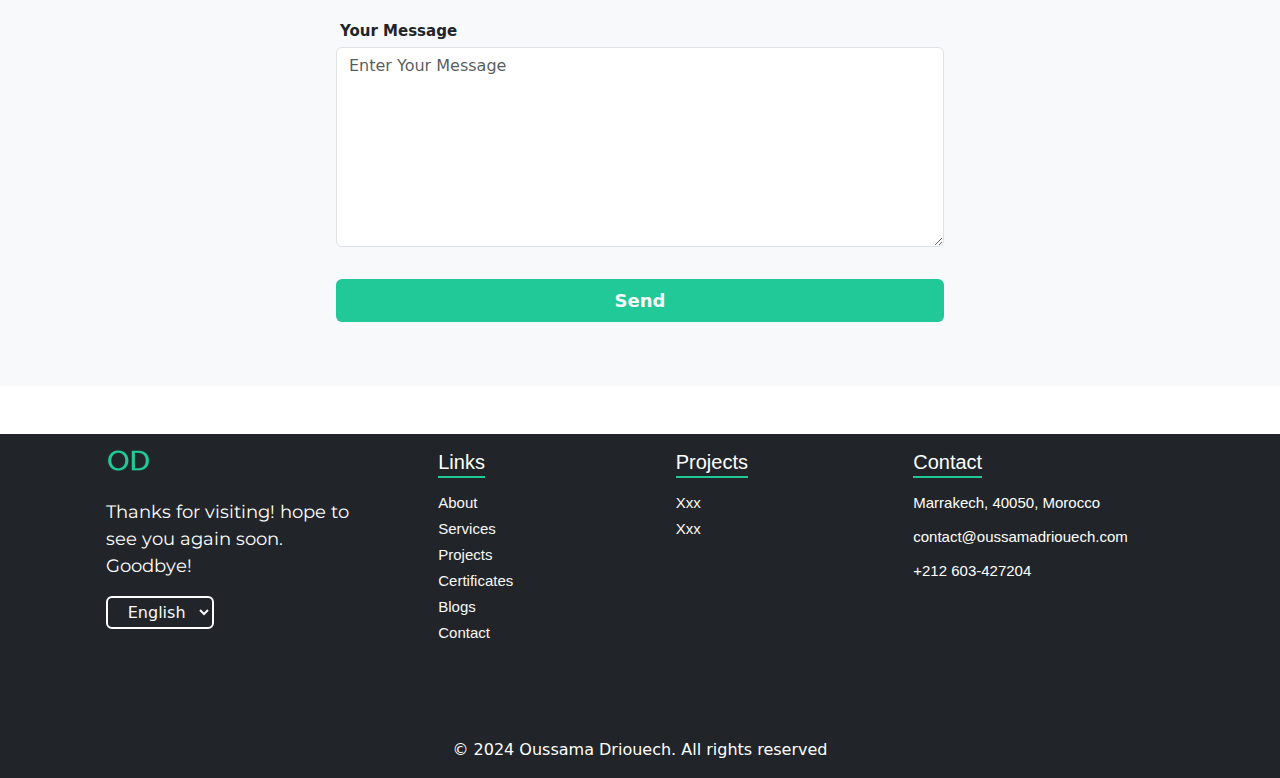
==== commit 58b84bee: "update some files" ====
--- a/index.html
+++ b/index.html
@@ -134,29 +134,6 @@
 
 
 
-
-    <section class="tech_section bg-light d-flex flex-column align-items-center"> <!-- technologies -->
-        <div class="textContent-cn w-75 d-flex flex-column align-items-center">
-            <h3 class="mt-3 p-1 text-capitalize text-dark mt-5 mb-3 heading_underLine">
-                technologies
-            </h3>
-            <p class="text-dark text-center">
-              <span class="text-capitalize">we</span> use a variety of technologies to deliver high-quality solutions that meet your business needs.
-            </p>
-        </div>
-        <div class="tecks_list w-75 m-auto  mt-3">
-            <div class="tech_element m-2"><img draggable="false" width="150" class="rounded" src="assets/media/img/python.png" alt="tech_logo"></div>
-            <div class="tech_element m-2"><img draggable="false" width="150" class="rounded" src="assets/media/img/git.png" alt="tech_logo"></div>
-            <div class="tech_element m-2"><img draggable="false" width="150" class="rounded" src="assets/media/img/django.png" alt="tech_logo"></div>
-            <div class="tech_element m-2"><img draggable="false" width="150" class="rounded" src="assets/media/img/php.png" alt="tech_logo"></div>
-            <div class="tech_element m-2"><img draggable="false" width="150" class="rounded" src="assets/media/img/Vue.js.png" alt="tech_logo"></div>
-            <div class="tech_element m-2"><img draggable="false" width="150" class="rounded" src="assets/media/img/Android_Studio.png" alt="tech_logo"></div>
-            <div class="tech_element m-2"><img draggable="false" width="150" class="rounded" src="assets/media/img/Figma.png" alt="tech_logo"></div>
-            <div class="tech_element m-2"><img draggable="false" width="150" class="rounded" src="assets/media/img/mysql.png" alt="tech_logo"></div>
-        </div>
-    </section>
-
-
     <section class="projects d-flex flex-column align-items-center" id="projects" >
         <div class="project_section_header w-100 d-flex justify-content-between align-items-center ps-5 px-5">
             <h3 class="text-capitalize text-dark heading_underLine">projects</h3>
@@ -166,6 +143,17 @@
               <li class="mt-1 mb-1 ms-4 mx-3 text-capitalize"><a class="linkitem" href="#">deigns</a></li>
             </ul>
         </div>
+
+        <div class="project_cards_cn w-75">
+            <div class="project_card bg-light rounded">
+                <div class="project_cover position-relative">
+                    <img draggable="false" width="250" class="img_cover rounded" src="assets/media/img/projects/cover1.png" alt="cover">
+                </div>
+                <h5 class="project_statut p-1 rounded text-capitalize text-light mt-2">completed</h5>
+                <h4 class="card_title mb-3">Lorem ipsum dolor sit amet consectetur </h4>
+                <span><a class="text-capitalize" href="">view details</a></span>
+            </div>
+        </div>
         
     </section>
 
@@ -180,9 +168,10 @@
             </p>
         </div>
         <div class="cert_list w-75 m-auto  mt-3">
-            <div class="cert_element m-2"><img draggable="false" width="200" class="rounded " src="assets/media/img/certificates/cert1.png" alt="cert_cover">
-            <h4 class="cert_title"></h4>
-            <span class="prouvider"></span>
+            <div class="cert_element m-2">
+                <img draggable="false" width="200" class="rounded " src="assets/media/img/certificates/cert1.png" alt="cert_cover">
+            <h4 class="cert_title text-center text-dark">Lorem ipsum dolor sit amet consectetur</h4>
+            <span class="prouvider text-secondary text-capitalize text-center d-inline-block w-100 ">udemy</span>
             </div>
         </div>
 
@@ -193,7 +182,7 @@
 
 
 
-    <section class="contact_section d-flex flex-column align-items-center bg-light" id="contact"> <!-- certificates -->
+    <section class="contact_section d-flex flex-column align-items-center bg-light" id="contact"> <!-- contact -->
         <div class="textContent-cn w-75 d-flex flex-column align-items-center">
             <h3 class="mt-3 p-1 text-capitalize text-dark mt-5 mb-3 heading_underLine">
                 contact
@@ -272,11 +261,11 @@
                 
               </p>
 
-              <select class="bg-dark p-1 text-capitalize text-light" name="" id="">
-                <option value="">arab</option>
-                <option value="">english</option>
-                <option value="">spanish</option>
-                <option value="">french</option>
+              <select class="bg-dark rounded p-1 ps-3 text-capitalize text-light" name="" id="">
+                <option value="en">english</option>
+                <option value="ar">arab</option>
+                <option value="es">spanish</option>
+                <option value="fr">french</option>
               </select>
               
             </div>
@@ -319,7 +308,7 @@
       <!-- Section: Links  -->
   
       <!-- Copyright -->
-      <div class="text-center p-3">
+      <div class="text-center p-3 mt-5">
         © 2024 Oussama Driouech. All rights reserved
       </div>
       <!-- Copyright -->
--- a/assets/styles/styles.css
+++ b/assets/styles/styles.css
@@ -203,8 +203,9 @@
 .sevices .services_cards_cn .service-card {
     width: 60%;
     box-shadow: var(--ComponentShadow);
-    
-}
+
+}
+
 
 .sevices .services_cards_cn .service-card p{
     font-size: var(--fs_Small) !important;
@@ -260,7 +261,7 @@
 
 
 
-.tech_section .tecks_list  {
+/* .tech_section .tecks_list  {
     display: grid;
     grid-template-columns: 250px 250px 250px 250px;
     gap: 20px;
@@ -310,7 +311,7 @@
         gap: 20px;
     }
     
-}
+} */
 
 
 .projects .project_section_header {
@@ -320,6 +321,42 @@
 .projects .project_section_header ul li .linkitem {
     color: var(--Shark);
     font-size: 17px !important;
+}
+
+
+.project_cards_cn {
+    padding-top: 50px;
+    display: grid;
+    grid-template-columns: 270px 270px 270px 270px;
+    gap: 20px;
+    justify-content: center;
+}
+
+
+.project_cards_cn .project_card {
+    padding: 10px;
+    box-shadow: rgba(50, 50, 93, 0.25) 0px 2px 5px -1px, rgba(0, 0, 0, 0.3) 0px 1px 3px -1px;
+}
+
+.project_cards_cn .project_card .project_statut {
+    width: 80px;
+    text-align: center;
+    background-color: #3b89ff;
+}
+
+section .cert_list  {
+    display: grid;
+    grid-template-columns: 220px 220px 220px 220px;
+    justify-items: center;
+}
+
+
+section .cert_list .cert_element {
+    padding: 10px;
+}
+
+section .cert_list .cert_element .cert_title {
+    padding-top: 5px;
 }
 
 
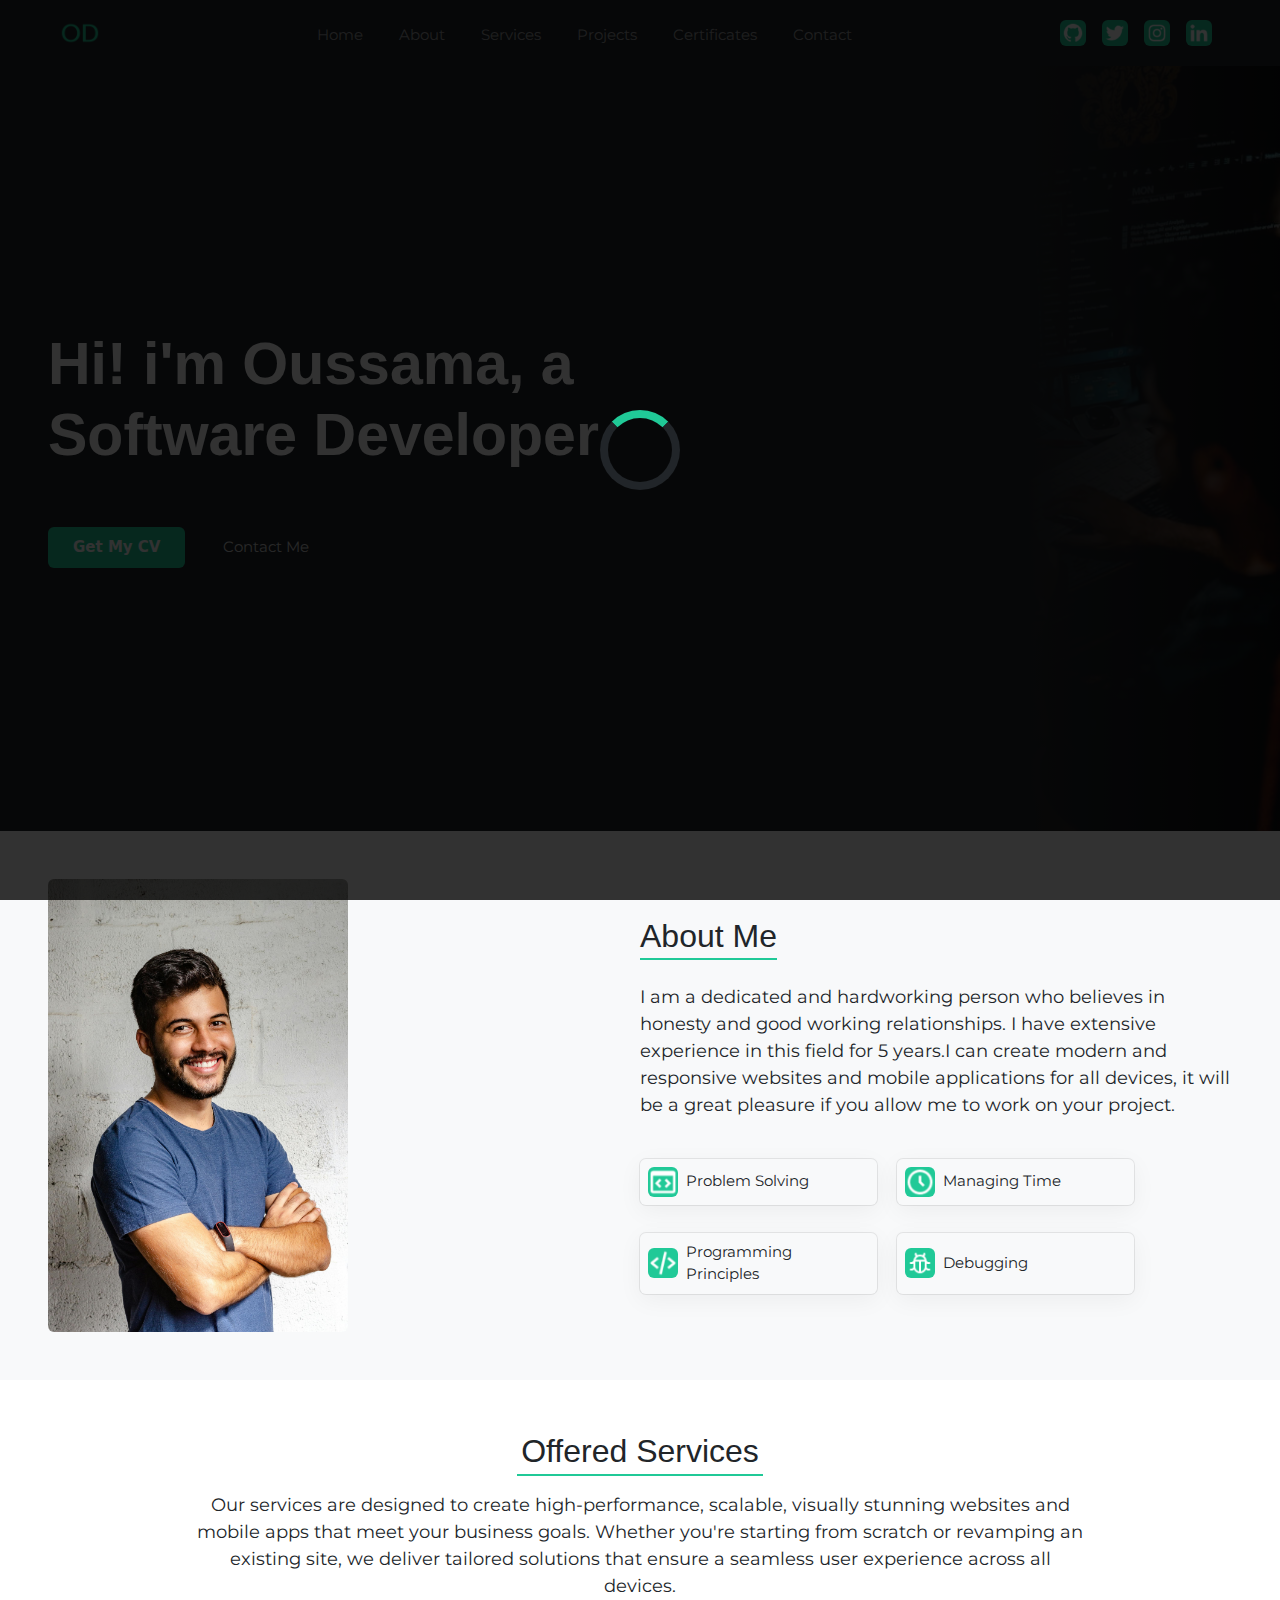
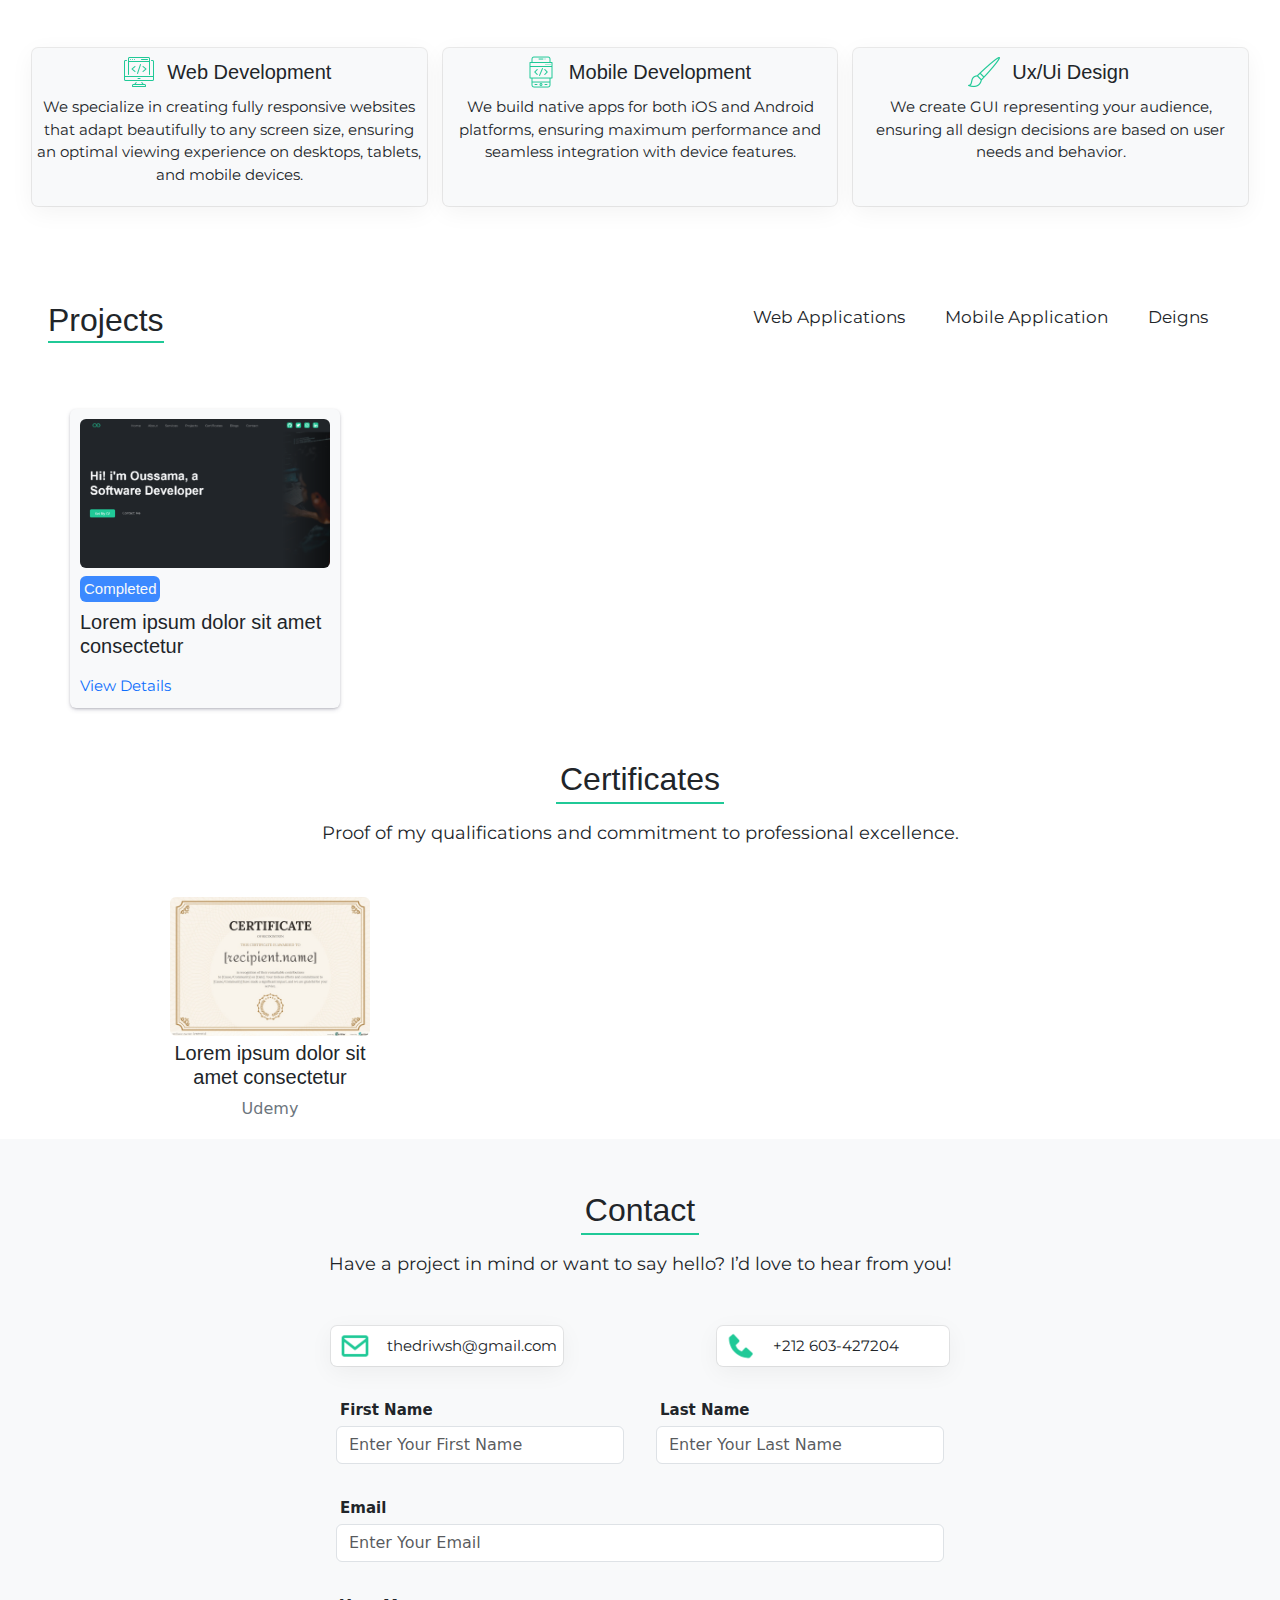
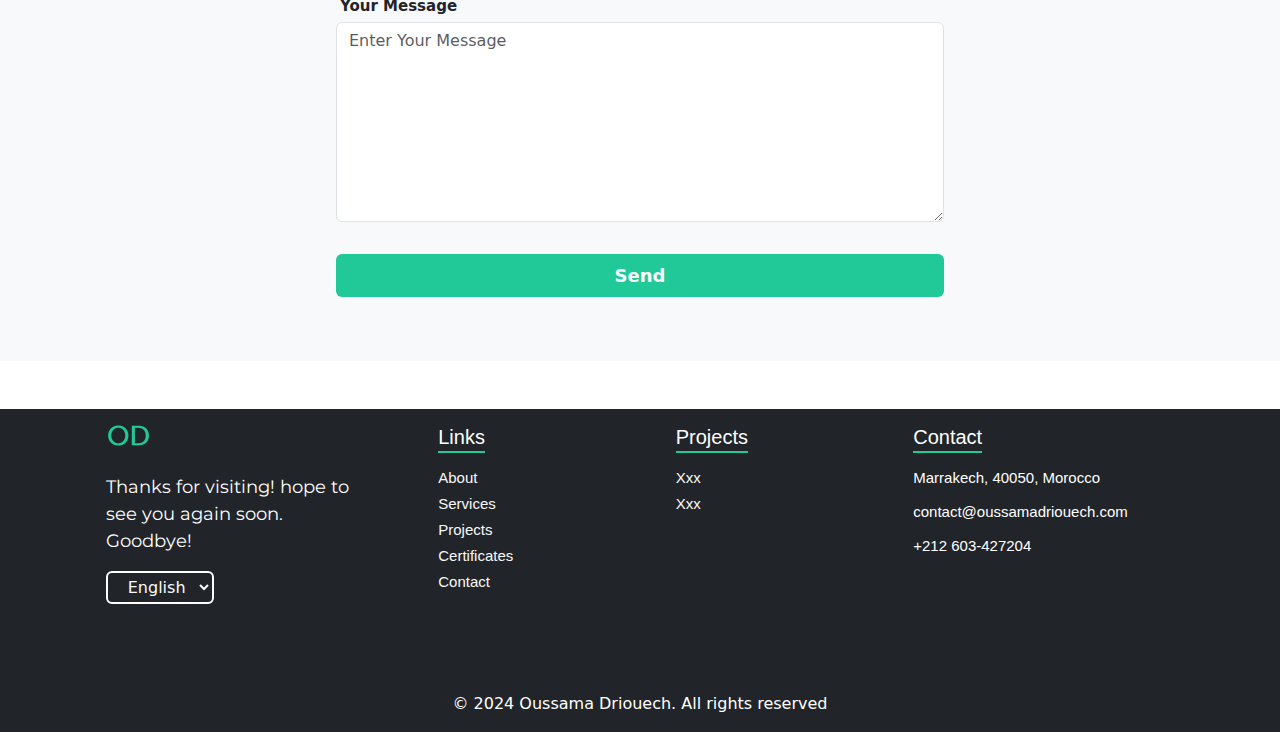
==== commit b990d80b: "add certificate preview and loading animation" ====
--- a/index.html
+++ b/index.html
@@ -43,7 +43,6 @@
                     <li draggable="false" class="nav-item"><a draggable="false" class="nav-link" href="#services">services</a></li>
                     <li draggable="false" class="nav-item"><a draggable="false" class="nav-link" href="#projects">projects</a></li>
                     <li draggable="false" class="nav-item"><a draggable="false" class="nav-link" href="#certificates">certificates</a></li>
-                    <li draggable="false" class="nav-item"><a draggable="false" class="nav-link" href="">blogs</a></li>
                     <li draggable="false" class="nav-item"><a draggable="false" class="nav-link" href="#contact">contact</a></li>
                 </ul>
 
@@ -169,14 +168,10 @@
         </div>
         <div class="cert_list w-75 m-auto  mt-3">
             <div class="cert_element m-2">
-                <img draggable="false" width="200" class="rounded " src="assets/media/img/certificates/cert1.png" alt="cert_cover">
+                <img  draggable="false" width="200" class="cert_cover rounded " src="assets/media/img/certificates/cert1.png" alt="cert_cover">
             <h4 class="cert_title text-center text-dark">Lorem ipsum dolor sit amet consectetur</h4>
             <span class="prouvider text-secondary text-capitalize text-center d-inline-block w-100 ">udemy</span>
             </div>
-        </div>
-
-        <div class="cert_preview">
-            <img data-sert-src="" src="" alt="certificate">
         </div>
     </section>
 
@@ -278,7 +273,6 @@
                 <a href="#services"><h5 class="text-light text-capitalize">services</h5></a>
                 <a href="#projects"><h5 class="text-light text-capitalize">projects</h5></a>
                 <a href="#certificates"><h5 class="text-light text-capitalize">certificates</h5></a>
-                <a href="#blogs"><h5 class="text-light text-capitalize">blogs</h5></a>
                 <a href="#contact"><h5 class="text-light text-capitalize">contact</h5></a>
             </div>
             <!-- Grid column -->
@@ -316,7 +310,13 @@
     <!-- Footer -->
   
 
-
+    <div id="cert_preview" class="cert_preview">
+        <div class="d-flex justify-content-between w-50 p-5">
+            <h4 class="text-light">Lorem ipsum dolor sit amet, consectetur adipisicing </h4>
+            <span class="bg-secondary rounded" onclick="closeCertPreview()"><img src="assets/media/icons/close.ico" alt="close"></span>
+        </div>
+        <img draggable="false" width="550" class="rounded" data-sert-src="" src="assets/media/img/certificates/cert1.png" alt="certificate"> 
+    </div>
 
 
 
--- a/assets/styles/styles.css
+++ b/assets/styles/styles.css
@@ -360,6 +360,26 @@
 }
 
 
+.cert_preview {
+    width: 100%;
+    height: 100%;;
+    background-color: var(--Shark_op);
+    visibility: hidden;
+    position: fixed ;
+    top: 0;
+    z-index:999;
+    display: flex;
+    flex-direction: column;
+    justify-content: center;
+    align-items: center;
+    
+}
+
+.cert_preview div span{
+    cursor: pointer;
+}
+
+
 
 .contact_section .contact_items_list div:first-child , .contact_section .contact_items_list div:last-child {
     box-shadow: var(--ComponentShadow);
@@ -392,3 +412,56 @@
 
 
 
+
+
+
+
+
+
+
+
+
+
+
+
+
+
+
+
+
+
+
+
+
+
+
+
+/* Fullscreen loading div */
+#loading {
+    position: fixed;
+    top: 0;
+    left: 0;
+    width: 100vw;
+    height: 100vh;
+    background-color: rgba(0, 0, 0, 0.8); /* Semi-transparent background */
+    display: flex;
+    justify-content: center;
+    align-items: center;
+    z-index: 9999; /* Ensure it is on top of all other elements */
+  }
+  
+  /* Spinner animation */
+  .spinner {
+    border: 8px solid var(--Shark); /* Light grey */
+    border-top: 8px solid var(--Mountain_Meadow); /* Blue */
+    border-radius: 50%;
+    width: 80px;
+    height: 80px;
+    animation: spin 1s linear infinite; /* Spin animation */
+  }
+  
+  /* Spinner keyframes for rotation */
+  @keyframes spin {
+    0% { transform: rotate(0deg); }
+    100% { transform: rotate(360deg); }
+  }